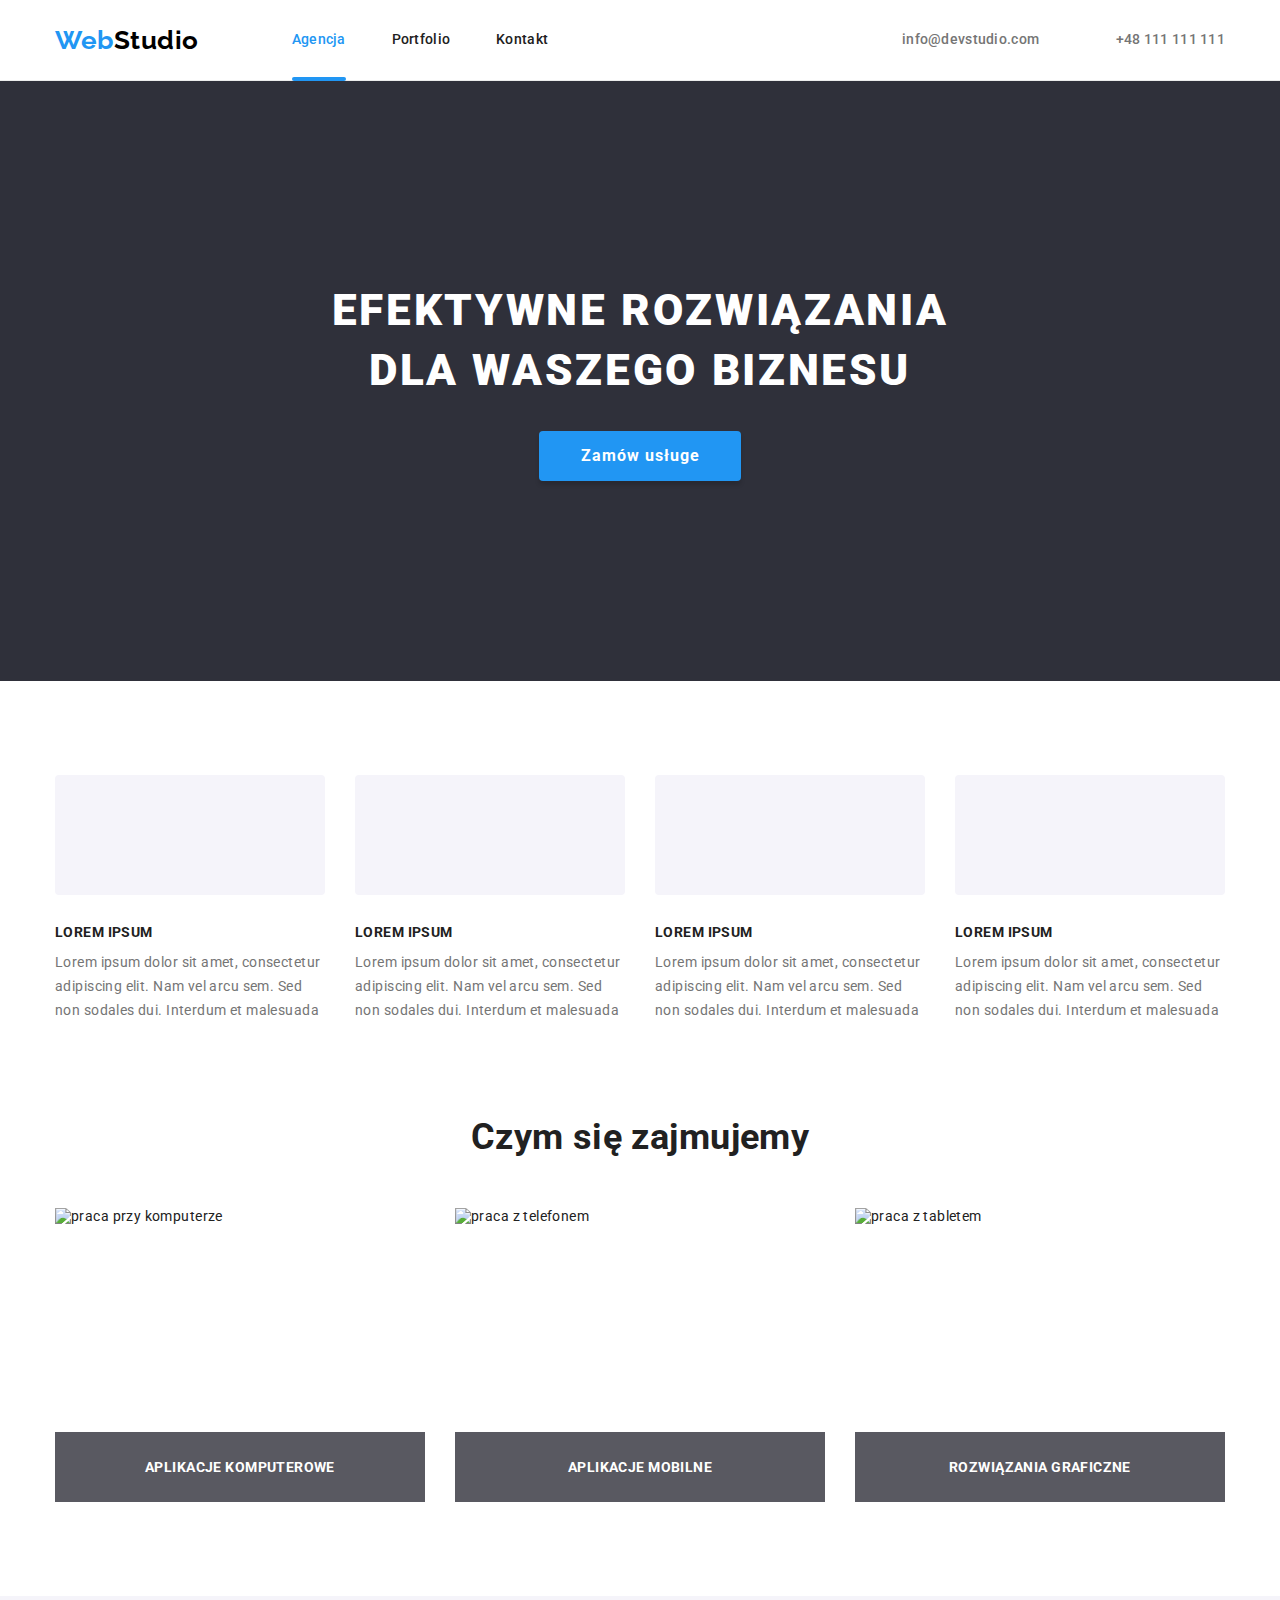
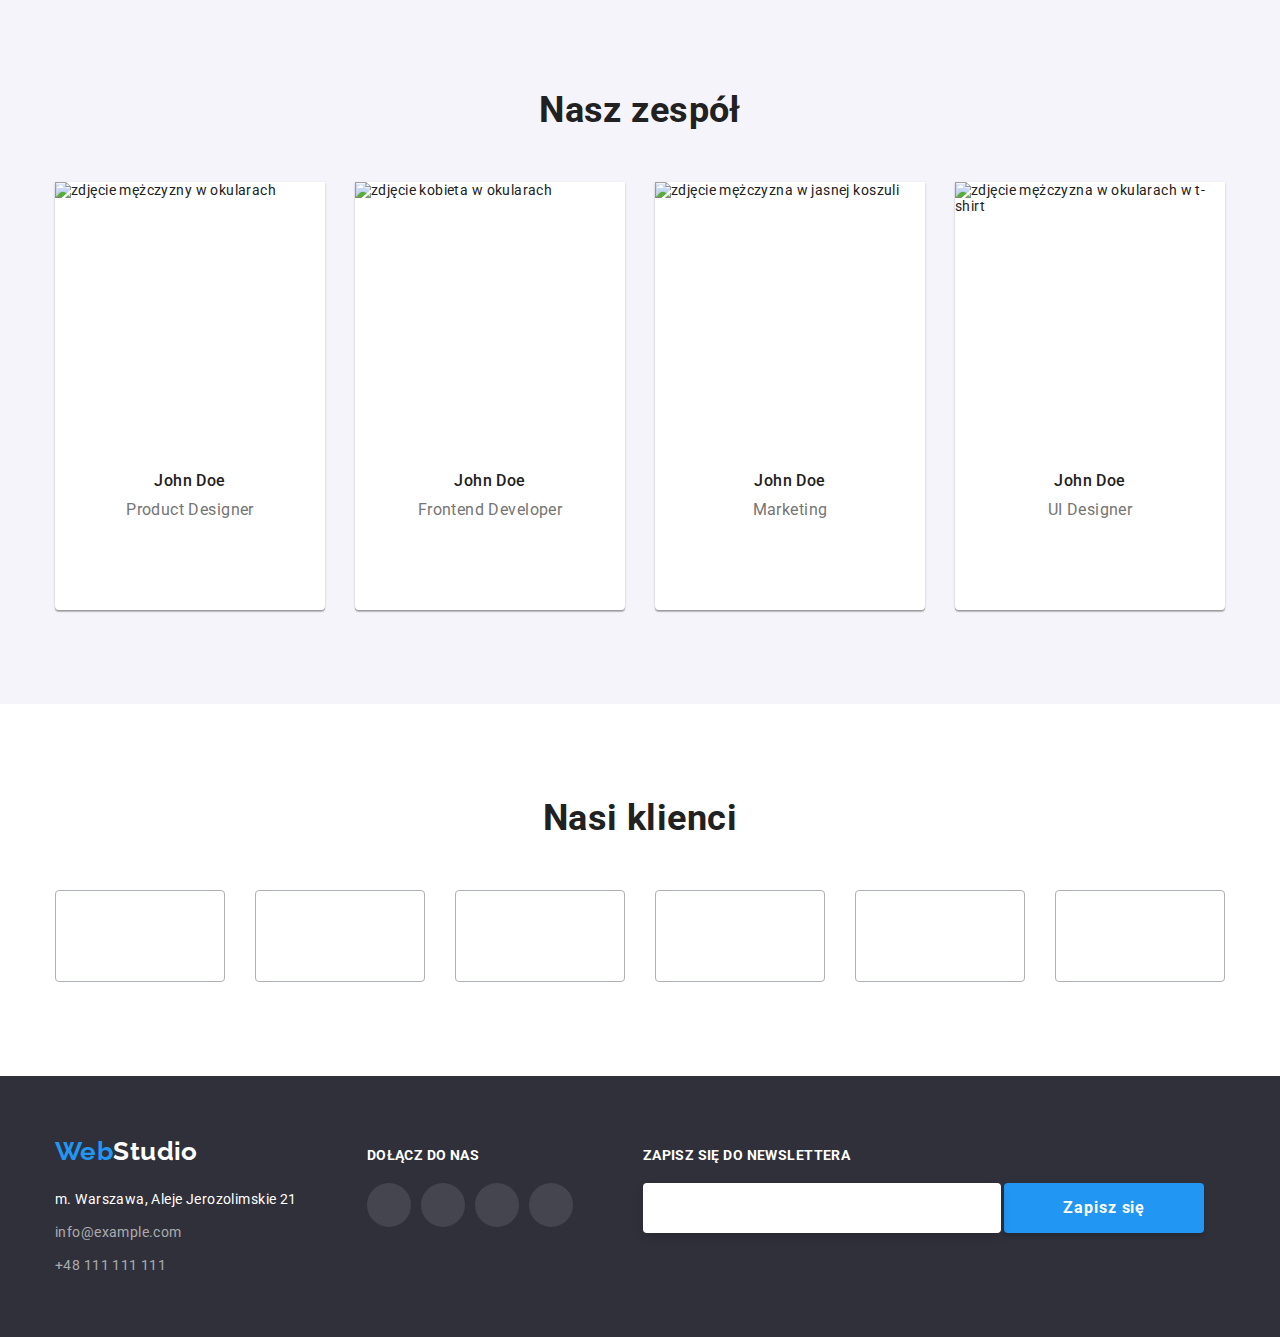
==== index.html @ 60e9606f "." ====
<!DOCTYPE html>
<html lang="pl">
  <head>
    <meta charset="UTF-8" />
    <meta http-equiv="X-UA-Compatible" content="IE=edge" />
    <meta name="viewport" content="width=device-width, initial-scale=1.0" />
    <title>Zadanie domowe studentów #6</title>
    <link
      rel="stylesheet"
      href="https://cdnjs.cloudflare.com/ajax/libs/modern-normalize/1.0.0/modern-normalize.min.css"
    />

    <link rel="stylesheet" href="./css/styles.css" />
    <link rel="preconnect" href="https://fonts.googleapis.com" />
    <link rel="preconnect" href="https://fonts.gstatic.com" crossorigin />
    <link
      href="https://fonts.googleapis.com/css2?family=Raleway:wght@700&family=Roboto:wght@400;500;700;900&display=swap"
      rel="stylesheet"
    />
  </head>
  <body>
    <header>
      <div class="container flex-header">
        <a class="logo" href="index.html"
          >Web<span class="logo-black">Studio</span></a
        >
        <nav>
          <ul class="flex-header">
            <li><a href="index.html" class="a-current">Agencja</a></li>
            <li><a href="portfolio.html">Portfolio</a></li>
            <li><a href="index.html">Kontakt</a></li>
          </ul>
        </nav>

        <div>
          <a href="mailto:info@devstudio.com" class="margin-head-a">
            <svg class="contact-icons" width="16px" height="12px">
              <use href="./images/icons.svg#icon-envelope"></use>
            </svg>
            info@devstudio.com</a
          >

          <a href="tel:+48111111111">
            <svg class="contact-icons" style="width: 10px; height: 16px">
              <use href="./images/icons.svg#icon-smartphone"></use>
            </svg>
            +48 111 111 111</a
          >
        </div>
      </div>
    </header>
    <main>
      <section class="mainheader">
        <div class="container">
          <h1>EFEKTYWNE ROZWIĄZANIA DLA WASZEGO BIZNESU</h1>
          <button type="button" class="mainheader-button" data-modal-open>
            Zamów usługe
          </button>
          <div class="backdrop-shadow is-hidden" data-modal>
            <div class="modal">
              <button type="button" class="modal-btn" data-modal-close>
                <svg class="x-icon" width="18px" height="18px">
                  <use href="./images/icons.svg#icon-close"></use>
                </svg>
              </button>
            </div>
          </div>
        </div>
      </section>
      <section class="ourperks">
        <div class="container">
          <h2 class="visually-hidden">Nasze atuty</h2>
          <ul class="flex-ourperks">
            <li>
              <div class="container-icons">
                <svg class="ourperks-icons" width="70px" height="70px">
                  <use href="./images/icons.svg#icon-antenna"></use>
                </svg>
              </div>
              <h3>LOREM IPSUM</h3>
              <p>
                Lorem ipsum dolor sit amet, consectetur adipiscing elit. Nam vel
                arcu sem. Sed non sodales dui. Interdum et malesuada
              </p>
            </li>
            <li>
              <div class="container-icons">
                <svg class="ourperks-icons" width="70px" height="70px">
                  <use href="./images/icons.svg#icon-clock"></use>
                </svg>
              </div>
              <h3>LOREM IPSUM</h3>
              <p>
                Lorem ipsum dolor sit amet, consectetur adipiscing elit. Nam vel
                arcu sem. Sed non sodales dui. Interdum et malesuada
              </p>
            </li>
            <li>
              <div class="container-icons">
                <svg class="ourperks-icons" width="70px" height="70px">
                  <use href="./images/icons.svg#icon-diagram"></use>
                </svg>
              </div>
              <h3>LOREM IPSUM</h3>
              <p>
                Lorem ipsum dolor sit amet, consectetur adipiscing elit. Nam vel
                arcu sem. Sed non sodales dui. Interdum et malesuada
              </p>
            </li>
            <li>
              <div class="container-icons">
                <svg class="ourperks-icons" width="70px" height="70px">
                  <use href="./images/icons.svg#icon-astronaut"></use>
                </svg>
              </div>
              <h3>LOREM IPSUM</h3>
              <p>
                Lorem ipsum dolor sit amet, consectetur adipiscing elit. Nam vel
                arcu sem. Sed non sodales dui. Interdum et malesuada
              </p>
            </li>
          </ul>
        </div>
      </section>
      <!--Czym się zajmujemy-->
      <section class="aboutus">
        <div class="container">
          <h2>Czym się zajmujemy</h2>
          <ul class="flex-aboutus">
            <li>
              <div class="label">
                <img
                  src="images/img1.jpg"
                  alt="praca przy komputerze"
                  width="370"
                  height="294"
                />
                <p class="label-text">Aplikacje komputerowe</p>
              </div>
            </li>
            <li>
              <div class="label">
                <img
                  src="images/img2.jpg"
                  alt="praca z telefonem"
                  width="370"
                  height="294"
                />
                <p class="label-text">Aplikacje mobilne</p>
              </div>
            </li>
            <li>
              <div class="label">
                <img
                  src="images/img3.jpg"
                  alt="praca z tabletem"
                  width="370"
                  height="294"
                />
                <p class="label-text">Rozwiązania graficzne</p>
              </div>
            </li>
          </ul>
        </div>
      </section>
      <!--Nasz zespół-->
      <section class="ourteam">
        <div class="container">
          <h2>Nasz zespół</h2>
          <ul class="flex-teams">
            <li class="ourteam-li">
              <img
                src="images/JohnDoe1.jpg"
                alt="zdjęcie mężczyzny w okularach"
                width="270"
                height="260"
              />
              <div class="team-wrap">
                <h3>John Doe</h3>
                <p>Product Designer</p>
                <ul class="social-media">
                  <li>
                    <a href="" class="social-media-a">
                      <svg class="social-media-icon" width="20px" height="20px">
                        <use href="./images/icons.svg#icon-instagram-2"></use>
                      </svg>
                    </a>
                  </li>
                  <li>
                    <a href="" class="social-media-a">
                      <svg class="social-media-icon" width="20px" height="20px">
                        <use href="./images/icons.svg#icon-twitter-1"></use>
                      </svg>
                    </a>
                  </li>
                  <li>
                    <a href="" class="social-media-a">
                      <svg class="social-media-icon" width="20px" height="20px">
                        <use href="./images/icons.svg#icon-facebook-1"></use>
                      </svg>
                    </a>
                  </li>
                  <li>
                    <a href="" class="social-media-a">
                      <svg class="social-media-icon" width="20px" height="20px">
                        <use href="./images/icons.svg#icon-linkedin-1"></use>
                      </svg>
                    </a>
                  </li>
                </ul>
              </div>
            </li>
            <li class="ourteam-li">
              <img
                src="images/JohnDoe2.jpg"
                alt="zdjęcie kobieta w okularach"
                width="270"
                height="260"
              />
              <div class="team-wrap">
                <h3>John Doe</h3>
                <p>Frontend Developer</p>
                <ul class="social-media">
                  <li>
                    <a href="" class="social-media-a">
                      <svg class="social-media-icon" width="20px" height="20px">
                        <use href="./images/icons.svg#icon-instagram-2"></use>
                      </svg>
                    </a>
                  </li>
                  <li>
                    <a href="" class="social-media-a">
                      <svg class="social-media-icon" width="20px" height="20px">
                        <use href="./images/icons.svg#icon-twitter-1"></use>
                      </svg>
                    </a>
                  </li>
                  <li>
                    <a href="" class="social-media-a">
                      <svg class="social-media-icon" width="20px" height="20px">
                        <use href="./images/icons.svg#icon-facebook-1"></use>
                      </svg>
                    </a>
                  </li>
                  <li>
                    <a href="" class="social-media-a">
                      <svg class="social-media-icon" width="20px" height="20px">
                        <use href="./images/icons.svg#icon-linkedin-1"></use>
                      </svg>
                    </a>
                  </li>
                </ul>
              </div>
            </li>
            <li class="ourteam-li">
              <img
                src="images/JohnDoe3.jpg"
                alt="zdjęcie mężczyzna w jasnej koszuli"
                width="270"
                height="260"
              />
              <div class="team-wrap">
                <h3>John Doe</h3>
                <p>Marketing</p>
                <ul class="social-media">
                  <li>
                    <a href="" class="social-media-a">
                      <svg class="social-media-icon" width="20px" height="20px">
                        <use href="./images/icons.svg#icon-instagram-2"></use>
                      </svg>
                    </a>
                  </li>
                  <li>
                    <a href="" class="social-media-a">
                      <svg class="social-media-icon" width="20px" height="20px">
                        <use href="./images/icons.svg#icon-twitter-1"></use>
                      </svg>
                    </a>
                  </li>
                  <li>
                    <a href="" class="social-media-a">
                      <svg class="social-media-icon" width="20px" height="20px">
                        <use href="./images/icons.svg#icon-facebook-1"></use>
                      </svg>
                    </a>
                  </li>
                  <li>
                    <a href="" class="social-media-a">
                      <svg class="social-media-icon" width="20px" height="20px">
                        <use href="./images/icons.svg#icon-linkedin-1"></use>
                      </svg>
                    </a>
                  </li>
                </ul>
              </div>
            </li>
            <li class="ourteam-li">
              <img
                src="images/JohnDoe4.jpg"
                alt="zdjęcie mężczyzna w okularach w t-shirt"
                width="270"
                height="260"
              />
              <div class="team-wrap">
                <h3>John Doe</h3>
                <p>UI Designer</p>
                <ul class="social-media">
                  <li>
                    <a href="" class="social-media-a">
                      <svg class="social-media-icon" width="20px" height="20px">
                        <use href="./images/icons.svg#icon-instagram-2"></use>
                      </svg>
                    </a>
                  </li>
                  <li>
                    <a href="" class="social-media-a">
                      <svg class="social-media-icon" width="20px" height="20px">
                        <use href="./images/icons.svg#icon-twitter-1"></use>
                      </svg>
                    </a>
                  </li>
                  <li>
                    <a href="" class="social-media-a">
                      <svg class="social-media-icon" width="20px" height="20px">
                        <use href="./images/icons.svg#icon-facebook-1"></use>
                      </svg>
                    </a>
                  </li>
                  <li>
                    <a href="" class="social-media-a">
                      <svg class="social-media-icon" width="20px" height="20px">
                        <use href="./images/icons.svg#icon-linkedin-1"></use>
                      </svg>
                    </a>
                  </li>
                </ul>
              </div>
            </li>
          </ul>
        </div>
      </section>
      <section>
        <div class="container">
          <h2>Nasi klienci</h2>

          <ul class="ourcustomers">
            <li>
              <a href="" class="ourcustomers-a">
                <svg class="customerlogo" width="106px" height="60px">
                  <use href="./images/icons.svg#icon-Logo"></use>
                </svg>
              </a>
            </li>
            <li>
              <a href="" class="ourcustomers-a">
                <svg class="customerlogo" width="106px" height="60px">
                  <use href="./images/icons.svg#icon-Logo-1"></use>
                </svg>
              </a>
            </li>
            <li>
              <a href="" class="ourcustomers-a">
                <svg class="customerlogo" width="106px" height="60px">
                  <use href="./images/icons.svg#icon-Logo-2"></use>
                </svg>
              </a>
            </li>
            <li>
              <a href="" class="ourcustomers-a">
                <svg class="customerlogo" width="106px" height="60px">
                  <use href="./images/icons.svg#icon-Logo-3"></use>
                </svg>
              </a>
            </li>
            <li>
              <a href="" class="ourcustomers-a">
                <svg class="customerlogo" width="106px" height="60px">
                  <use href="./images/icons.svg#icon-Logo-4"></use>
                </svg>
              </a>
            </li>
            <li>
              <a href="" class="ourcustomers-a">
                <svg class="customerlogo" width="106px" height="60px">
                  <use href="./images/icons.svg#icon-Logo-5"></use>
                </svg>
              </a>
            </li>
          </ul>
        </div>
      </section>
    </main>
    <footer>
      <div class="container">
        <div class="footer-flex">
          <div>
            <a class="logo" href="index.html" style="text-decoration: none"
              >Web<span class="logo-white">Studio </span></a
            >
            <address>
              <ul>
                <li>
                  <a
                    class="logo-white footer-ulli"
                    href="https://goo.gl/maps/5soczE6bPuatjHQNA"
                    target="_blank"
                    >m. Warszawa, Aleje Jerozolimskie 21</a
                  >
                </li>
                <li><a href="mailto:info@example.com">info@example.com</a></li>
                <li><a href="tel:+48111111111">+48 111 111 111</a></li>
              </ul>
            </address>
          </div>
          <div>
            <p>Dołącz do nas</p>
            <ul class="social-media">
              <li>
                <a href="" class="social-media-af">
                  <svg class="social-media-icon" width="20px" height="20px">
                    <use href="./images/icons.svg#icon-instagram-2"></use>
                  </svg>
                </a>
              </li>
              <li>
                <a href="" class="social-media-af">
                  <svg class="social-media-icon" width="20px" height="20px">
                    <use href="./images/icons.svg#icon-twitter-1"></use>
                  </svg>
                </a>
              </li>
              <li>
                <a href="" class="social-media-af">
                  <svg class="social-media-icon" width="20px" height="20px">
                    <use href="./images/icons.svg#icon-facebook-1"></use>
                  </svg>
                </a>
              </li>
              <li>
                <a href="" class="social-media-af">
                  <svg class="social-media-icon" width="20px" height="20px">
                    <use href="./images/icons.svg#icon-linkedin-1"></use>
                  </svg>
                </a>
              </li>
            </ul>
          </div>
          <div>
            <div>
              <p>Zapisz się do newslettera</p>
              <form name="signup_form" autocomplete="on" novalidate>
                <label>
                  <input class="footer-input" type="email" name="email" />
                </label>

                <button class="footer-button" type="submit">Zapisz się</button>
              </form>
            </div>
          </div>
        </div>
      </div>
    </footer>
    <script src="./js/modal.js"></script>
  </body>
</html>
---- css/styles.css ----
:root {
  --brand-blue: #2196f3;
  --brand-white: #ffffff;
  --brand-grey: #757575;
  --brand-grey2: #212121;
  --black: #000000;
  --brand-background: #2f303a;
  --button-white: #f5f4fa;
  --footer-grey: rgba(255, 255, 255, 0.6);
  --border-grey: #ececec;
  --gradient-color: rgba(47, 48, 58, 0.4);
  --customer-logo: #afb1b8;
  --socialmedia-footer: rgba(255, 255, 255, 0.1);
}

body {
  font-size: 14px;
  font-family: "Roboto", sans-serif;
  background: var(--brand-white);
  letter-spacing: 0.03em;
  color: var(--brand-grey2);
}

h1,
h2,
h3,
h4,
p {
  margin: 0;
}

img {
  display: block;
  max-width: 100%;
  height: auto;
}

ul {
  list-style-type: none;
  padding-left: 0;
  margin: 0 0 0 0;
}

a {
  text-decoration: none;
}

button {
  cursor: pointer;
  border: none;
  border-radius: 4px;
}

section {
  padding-top: 94px;
  padding-bottom: 94px;
}

.logo {
  font-family: "Raleway";
  font-weight: 700;
  font-size: 26px;
  line-height: 1.19;
  color: var(--brand-blue);
  margin-right: 93px;
}

.logo-black {
  color: var(--black);
}

header nav {
  margin-right: auto;
}

header nav a {
  position: relative;
  font-weight: 500;
  line-height: 1.14;
  letter-spacing: 0.02em;
  padding: 32px 0;
  display: block;
  transition-property: color;
  transition-duration: 250ms;
  transition-timing-function: cubic-bezier(0.4, 0, 0.2, 1);
}

.a-current {
  color: var(--brand-blue);
}

.a-current::before {
  content: "";
  position: absolute;
  background-color: var(--brand-blue);
  width: 100%;
  height: 4px;
  border-radius: 2px;
  bottom: -1px;
}

header nav ul li:not(:last-child) {
  margin-right: 46px;
}

header a {
  color: inherit;
}

header div > a {
  font-weight: 500;
  line-height: 1.14;
  letter-spacing: 0.02em;
  color: var(--brand-grey);
  transition-property: color;
  transition-duration: 250ms;
  transition-timing-function: cubic-bezier(0.4, 0, 0.2, 1);
}

.contact-icons {
  margin-right: 10px;
  fill: currentColor;
  vertical-align: middle;
}

header a:hover,
header a:focus {
  color: var(--brand-blue);
}

header {
  border-bottom-width: 1px;
  border-bottom-style: solid;
  border-bottom-color: var(--border-grey);
}

.margin-head-a {
  margin-right: 50px;
}

.mainheader {
  background: var(--brand-background);
  padding: 200px 0;
  text-align: center;
  align-items: center;
  background-image: linear-gradient(
      to bottom,
      var(--gradient-color),
      var(--gradient-color)
    ),
    url(https://bartekmtb.github.io/goit-markup-hw-06/images/background.jpg);
  background-position: center;
  background-size: cover;
  background-repeat: no-repeat;
  max-width: 1600px;
  height: 600px;
  margin: 0 auto;
}

.mainheader h1 {
  font-weight: 900;
  font-size: 44px;
  line-height: 1.36;
  width: 696px;
  margin: 0 auto;
  letter-spacing: 0.06em;
  text-transform: uppercase;
  color: var(--brand-white);
}

.mainheader-button {
  min-width: 200px;
  background: var(--brand-blue);
  box-shadow: 0px 4px 4px rgba(0, 0, 0, 0.15);
  letter-spacing: 0.06em;
  font-weight: 700;
  font-size: 16px;
  line-height: 1.87;
  margin-top: 30px;
  padding: 10px 41px 10px 42px;
  color: var(--brand-white);
}

.backdrop-shadow {
  position: fixed;
  left: 0;
  top: 0;
  width: 100%;
  height: 100%;
  z-index: 1;
  background-color: rgba(0, 0, 0, 0.2);
  transition-timing-function: cubic-bezier(0.4, 0, 0.2, 1);
  transition-property: visibility, opacity;
  transition-duration: 250ms;
}

.modal {
  position: absolute;
  width: 528px;
  height: 581px;
  top: 50%;
  left: 50%;
  transform: translate(-50%, -50%);

  background-color: var(--brand-white);
  box-shadow: 0px 1px 3px rgba(0, 0, 0, 0.12), 0px 1px 1px rgba(0, 0, 0, 0.14),
    0px 2px 1px rgba(0, 0, 0, 0.2);
  border-radius: 4px;
  transition-timing-function: cubic-bezier(0.4, 0, 0.2, 1);
  transition-property: visibility, opacity;
  transition-duration: 250ms;
  visibility: visible;
  opacity: 1;
  z-index: 2;
  /*display: block;*/
}

.is-hidden {
  pointer-events: none;
  visibility: hidden;
  opacity: 0;
  transition-timing-function: cubic-bezier(0.4, 0, 0.2, 1);
  transition-property: visibility, opacity;
  transition-duration: 250ms;
}

.modal-btn {
  display: flex;
  justify-content: center;
  align-items: center;
  margin: 0;
  width: 30px;
  height: 30px;
  color: #000000;
  position: absolute;
  top: 8px;
  right: 8px;
  border-radius: 50%;
  background-color: var(--brand-white);
  border: 1px solid rgba(0, 0, 0, 0.1);
}

.container-icons {
  width: 270px;
  height: 120px;
  padding: 25px 100px;
  background: #f5f4fa;
  border-radius: 4px;
  margin-bottom: 30px;
}

.ourperks h3 {
  font-weight: 700;
  font-size: 14px;
  line-height: 1.14;
  text-transform: uppercase;
  margin-bottom: 10px;
}

.ourperks li {
  width: 270px;
}

.ourperks-icons {
  background: #f5f4fa;
  border-radius: 4px;
  margin-bottom: 30px;
  fill: var(--brand-grey2);
}

.ourperks p {
  line-height: 1.71;
  color: var(--brand-grey);
}

.aboutus {
  padding-top: 0px;
}

h2 {
  font-weight: 700;
  font-size: 36px;
  line-height: 1.16;
  text-align: center;
  margin-bottom: 50px;
}

.label {
  position: relative;
  z-index: -1;
}

.label-text {
  line-height: 16px;
  text-transform: uppercase;
  font-weight: 700;

  color: var(--brand-white);
  background: rgba(47, 48, 58, 0.8);
  position: absolute;
  bottom: 0;
  height: 70px;
  width: 370px;
  display: flex;
  align-items: center;
  justify-content: center;
}

.ourteam {
  background: var(--button-white);
}

.ourteam h2 {
  font-weight: 700;
  font-size: 36px;
  line-height: 1.16;
  text-align: center;
  margin-bottom: 50px;
}

.ourteam h3 {
  font-weight: 500;
  font-size: 16px;
  line-height: 1.18;
  margin-bottom: 10px;
  text-align: center;
}

.ourteam p {
  font-size: 16px;
  line-height: 1.18;
  text-align: center;
  color: var(--brand-grey);
  margin-bottom: 16px;
}

.team-wrap {
  padding: 30px 0;
}

.ourteam-li {
  background-color: var(--brand-white);
  box-shadow: 0px 1px 3px rgba(0, 0, 0, 0.12), 0px 1px 1px rgba(0, 0, 0, 0.14),
    0px 2px 1px rgba(0, 0, 0, 0.2);
  border-radius: 0px 0px 4px 4px;
}

.ourcustomers {
  display: flex;
  gap: 30px;
}

.ourcustomers-a {
  color: var(--customer-logo);
  display: flex;
  justify-content: center;
  align-items: center;
  width: 170px;
  height: 92px;
  border: 1px solid currentColor;
  border-radius: 4px;
  transition-property: color;
  transition-duration: 250ms;
  transition-timing-function: cubic-bezier(0.4, 0, 0.2, 1);
}

.ourcustomers-a:hover,
.ourcustomers-a:focus {
  color: var(--brand-blue);
}

.customerlogo {
  fill: currentColor;
}

.customerlogo:hover,
.customerlogo:focus {
  fill: currentColor;
}

.portfolio-buttons {
  margin-bottom: 50px;
}

.portfolio-buttons button {
  font-family: "Roboto", sans-serif;
  font-weight: 500;
  font-size: 16px;
  line-height: 1.62;
  padding-top: 6px;
  letter-spacing: 0.06em;
  padding-bottom: 6px;
  padding-left: 22px;
  padding-right: 22px;
  background: var(--button-white);
  color: var(--brand-grey2);
  transition-property: color, background-color, box-shadow;
  transition-duration: 250ms;
  transition-timing-function: cubic-bezier(0.4, 0, 0.2, 1);
}

.portfolio-buttons button:hover,
.portfolio-buttons button:focus {
  background-color: var(--brand-blue);
  color: var(--brand-white);
  box-shadow: 0px 3px 1px rgba(0, 0, 0, 0.1), 0px 1px 2px rgba(0, 0, 0, 0.08),
    0px 2px 2px rgba(0, 0, 0, 0.12);
}
.flex-projects a {
  display: block;
  transition-property: box-shadow;
  transition-duration: 250ms;
  transition-timing-function: cubic-bezier(0.4, 0, 0.2, 1);
}
.portfolio-contents-p {
  font-size: 16px;
  line-height: 1.87;
  color: var(--brand-grey);
}

.flex-projects a:hover,
.flex-projects a:focus {
  box-shadow: 0px 1px 1px rgba(0, 0, 0, 0.12), 0px 4px 4px rgba(0, 0, 0, 0.06),
    1px 4px 6px rgba(0, 0, 0, 0.16);
}
.flex-projects a:hover .portfolio-overlay-div,
.flex-projects a:focus .portfolio-overlay-div {
  transform: translatey(0);
}

.portfolio-overlay-container {
  position: relative;
  overflow: hidden;
}

.portfolio-overlay-div {
  position: absolute;
  padding: 49px 0;
  padding-left: 24px;
  padding-right: 45px;
  top: 1px;
  left: 0;
  width: 100%;
  height: 100%;

  background-color: var(--brand-blue);

  transform: translatey(100%);
  transition: transform 250ms ease;
}

.portfolio-overlay-p {
  font-size: 18px;
  line-height: 28px;
  color: var(--brand-white);

  /* or 156% */

  letter-spacing: 0.03em;
}

.portfolio-contents h4 {
  font-weight: 700;
  font-size: 18px;
  line-height: 2;
  margin-bottom: 4px;
  color: var(--brand-grey2);
}

.portfolio-contents li {
  background-color: var(--brand-white);
}

.portfolioliborders {
  border: 1px solid #eeeeee;
  padding: 20px 24px;
}

/* End portfolio items*/

footer {
  background-color: var(--brand-background);
  padding-top: 60px;
  padding-bottom: 60px;
}
.footer-flex {
  display: flex;
  gap: 70px;
  align-items: baseline;
}

footer a {
  font-style: normal;
  line-height: 24px;
  color: var(--footer-grey);
  transition-property: color, background-color;
  transition-duration: 250ms;
  transition-timing-function: cubic-bezier(0.4, 0, 0.2, 1);
}

footer address ul li:not(:last-child) {
  margin-bottom: 9px;
}

.logo-white {
  color: var(--brand-white);
}

footer a:hover,
footer a:focus {
  color: var(--brand-blue);
}

address {
  margin-top: 20px;
}

footer p {
  font-weight: 700;
  line-height: 16px;
  text-transform: uppercase;
  color: var(--brand-white);
  margin-bottom: 20px;
}

.social-media-af {
  display: flex;
  border-radius: 50px;
  color: var(--brand-white);
  display: flex;
  justify-content: center;
  align-items: center;
  width: 44px;
  height: 44px;
  background-color: var(--socialmedia-footer);
  transition-property: color, background-color;
  transition-duration: 250ms;
  transition-timing-function: cubic-bezier(0.4, 0, 0.2, 1);
}

.social-media-af:hover,
.social-media-af:focus {
  color: var(--brand-white);
  background-color: var(--brand-blue);
}
/* .social-media-icon-footer {
  background-color: var(--socialmedia-footer);
  border-radius: 50px;
  fill: var(--brand-white);
}

.social-media a:hover .social-media-icon-footer,
.social-media a:focus .social-media-icon-footer {
  background-color: var(--brand-blue);
  fill: var(--brand-white);
} */

.footer-input {
  width: 358px;
  height: 50px;

  border: 1px solid rgba(255, 255, 255, 0.3);
  filter: drop-shadow(0px 4px 4px rgba(0, 0, 0, 0.15));
  border-radius: 4px;
  font-family: "Roboto";
  font-style: normal;
  font-weight: 400;
  font-size: 16px;
  line-height: 20px;
  /* identical to box height, or 125% */

  align-items: center;
  letter-spacing: 0.03em;

  color: rgba(255, 255, 255, 0.6);
}

.footer-button {
  width: 200px;
  height: 50px;

  background: #2196f3;
  box-shadow: 0px 4px 4px rgba(0, 0, 0, 0.15);
  border-radius: 4px;
  font-family: "Roboto";
  font-style: normal;
  font-weight: 700;
  font-size: 16px;
  line-height: 30px;
  letter-spacing: 0.06em;

  color: #ffffff;
}

.visually-hidden {
  position: absolute;
  width: 1px;
  height: 1px;
  margin: -1px;
  border: 0;
  padding: 0;
  white-space: nowrap;
  clip-path: inset(100%);
  clip: rect(0 0 0 0);
  overflow: hidden;
}

.container {
  width: 1200px;
  margin: 0 auto;
  padding: 0 15px;
}

.flex-header {
  display: flex;
  justify-content: left;
  align-items: center;
}

.flex-buttons {
  display: flex;
  justify-content: center;
  gap: 8px;
}

.flex-projects {
  display: flex;
  flex-wrap: wrap;
  gap: 30px 30px;
}

.flex-aboutus,
.flex-teams,
.flex-ourperks {
  display: flex;
  gap: 30px;
}

.social-media {
  display: flex;
  gap: 10px;
  justify-content: center;
  align-items: baseline;
}
.social-media-a {
  display: flex;
  border-radius: 50px;
  color: var(--customer-logo);
  display: flex;
  justify-content: center;
  align-items: center;
  width: 44px;
  height: 44px;
  background-color: var(--brand-white);
  transition-property: color, background-color;
  transition-duration: 250ms;
  transition-timing-function: cubic-bezier(0.4, 0, 0.2, 1);
}

.social-media-icon {
  fill: currentColor;
}

.social-media-a:hover,
.social-media-a:focus {
  color: var(--brand-white);
  background-color: var(--brand-blue);
}
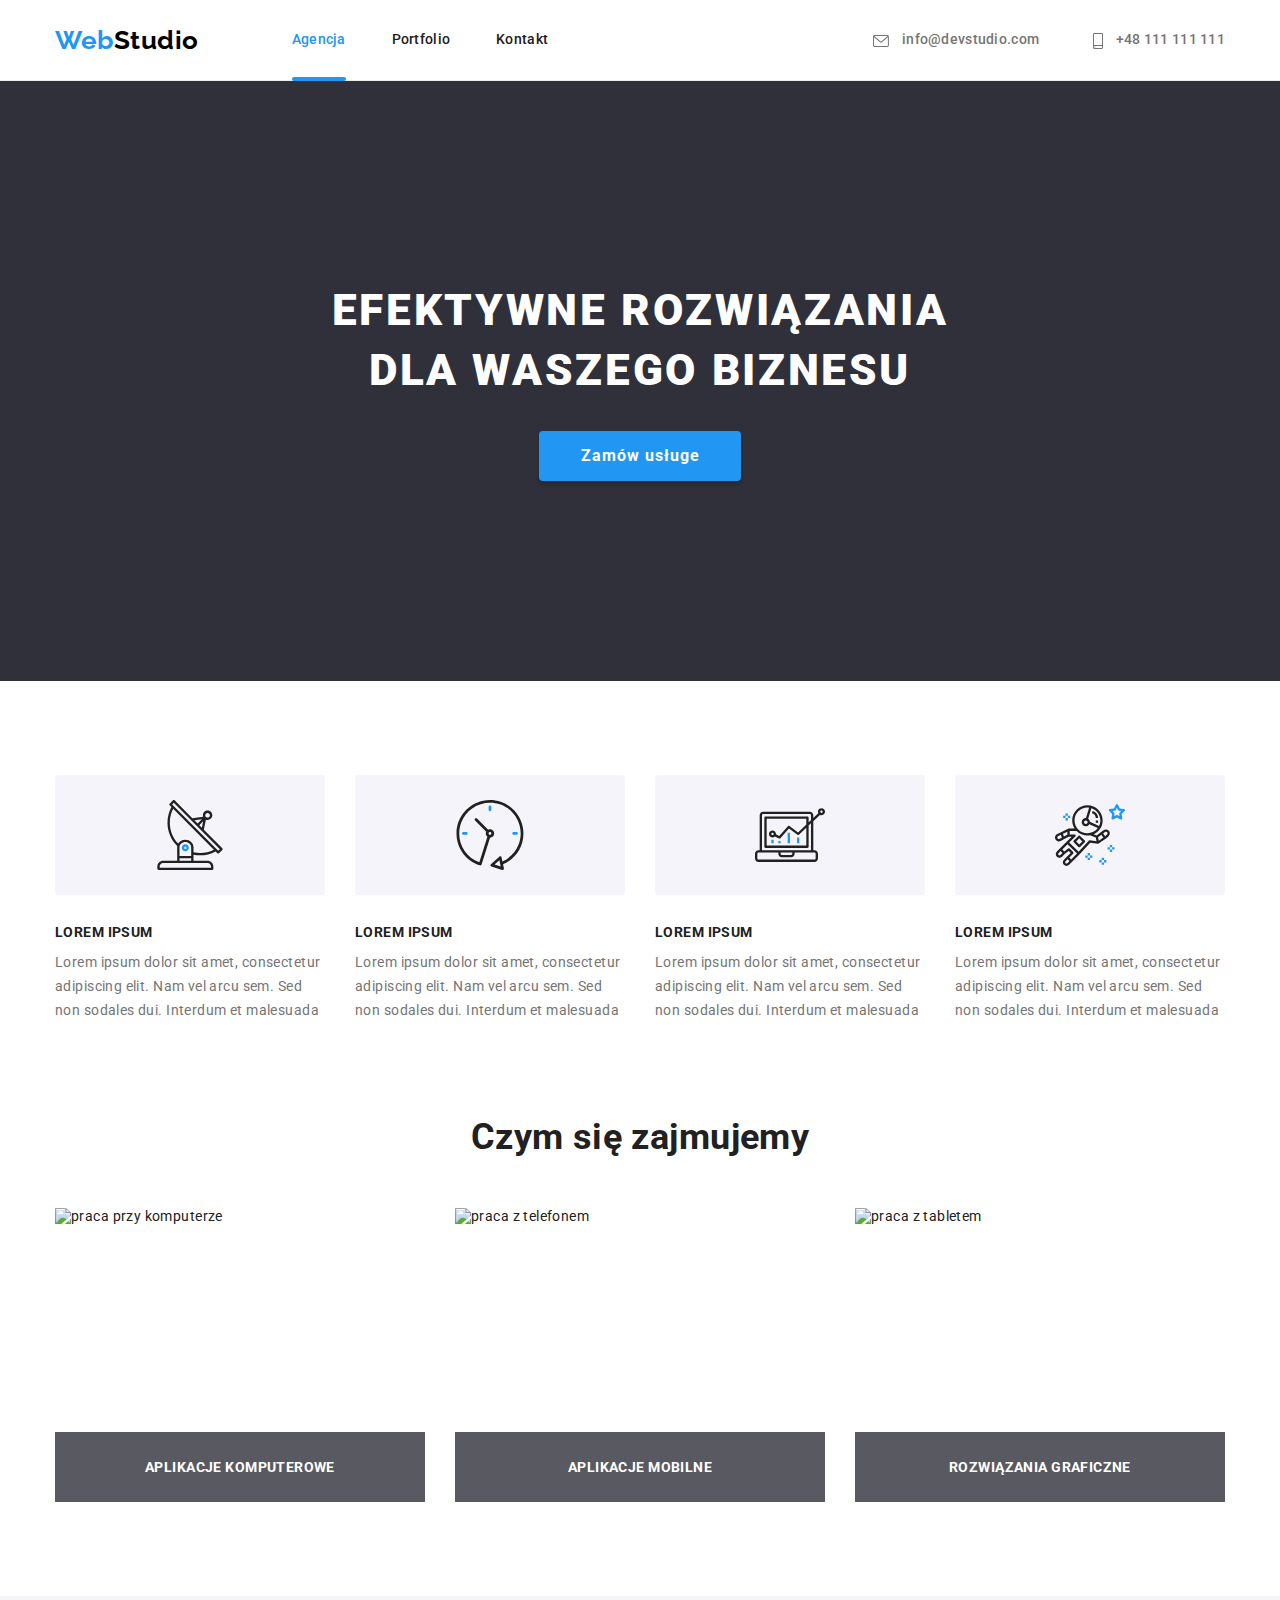
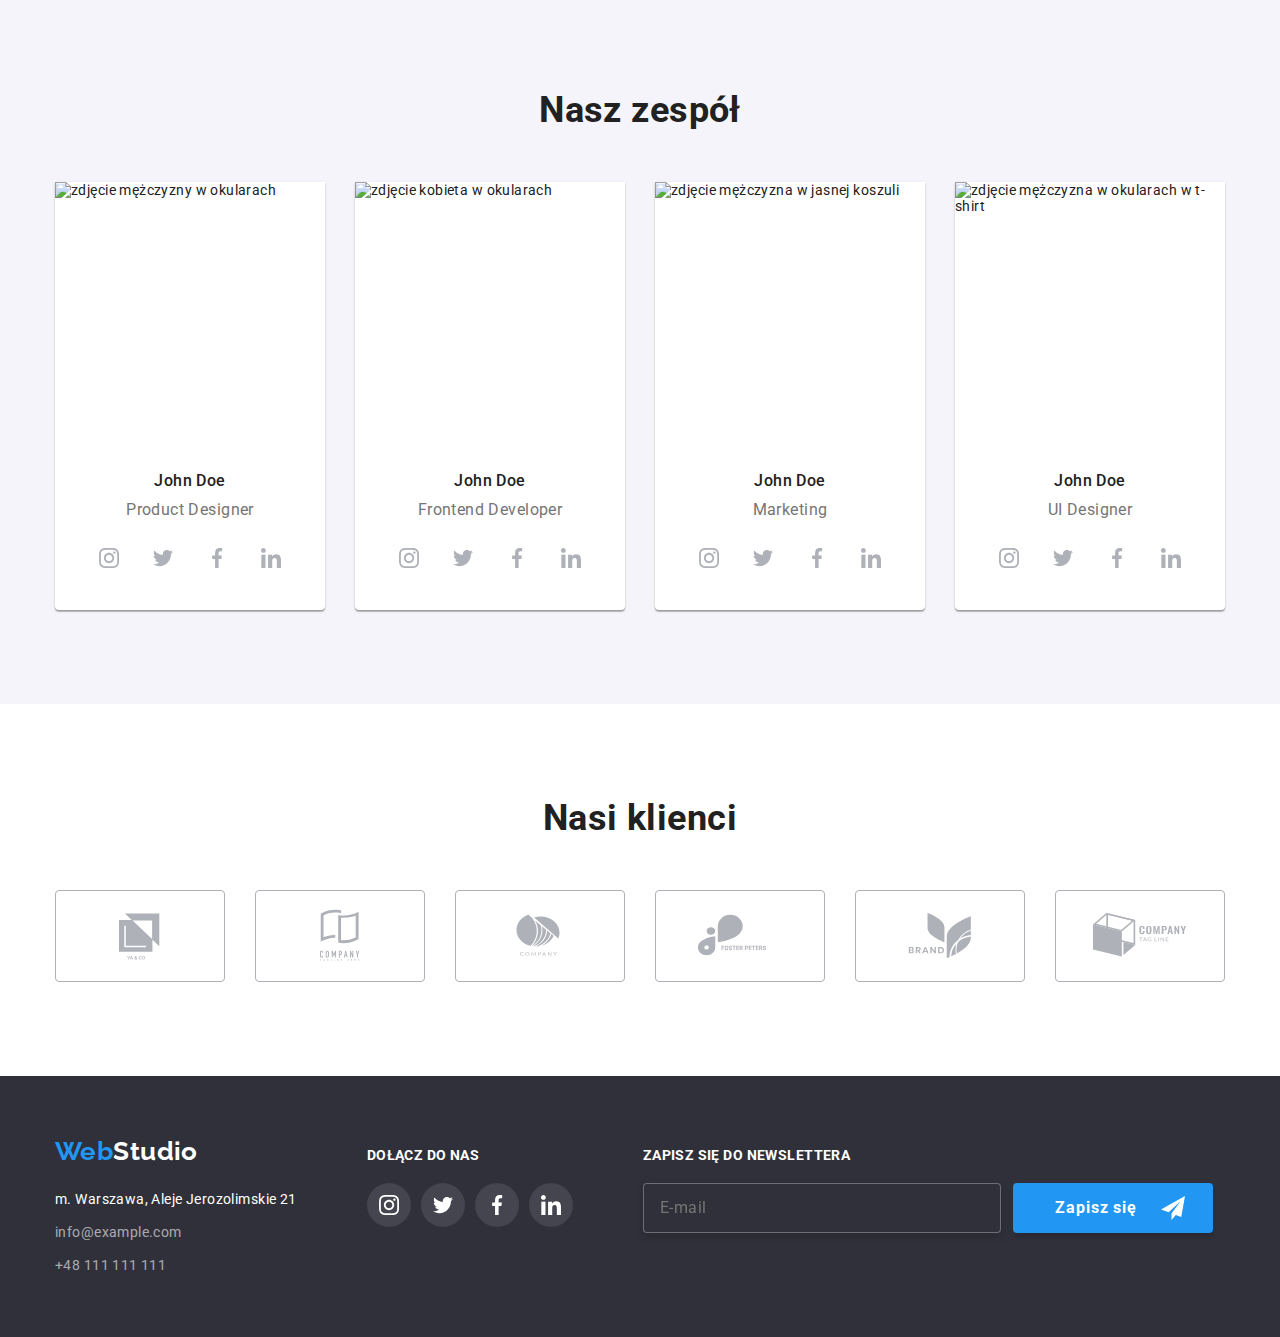
==== commit b53336d7: "." ====
--- a/index.html
+++ b/index.html
@@ -445,17 +445,20 @@
               </li>
             </ul>
           </div>
-          <div>
+          <div class="newsletter-div">
             <div>
-              <p>Zapisz się do newslettera</p>
-              <form name="signup_form" autocomplete="on" novalidate>
-                <label>
-                  <input class="footer-input" type="email" name="email" />
-                </label>
-
-                <button class="footer-button" type="submit">Zapisz się</button>
-              </form>
+                <p>Zapisz się do newslettera</p>
+                <form name="signup-form" autocomplete="on" novalidate>
+                  <label class="label-footer">
+                    <input class="footer-input" type="email" name="email" placeholder="E-mail"/>
+                  </label>
             </div>
+              <button class="footer-button" type="submit">
+                Zapisz się<svg width="24px" height="24px">
+                  <use href="./images/icons.svg#icon-icon-send"></use>
+                </svg>
+              </button>
+            </form>
           </div>
         </div>
       </div>
--- a/css/styles.css
+++ b/css/styles.css
@@ -554,11 +554,23 @@
   background-color: var(--brand-blue);
   fill: var(--brand-white);
 } */
-
-.footer-input {
+.newsletter-div {
+  display: flex;
+  align-items: flex-end;
+  gap: 12px;
+}
+
+.label-footer {
   width: 358px;
   height: 50px;
-
+}
+
+.footer-input {
+  box-sizing: border-box;
+  width: 358px;
+  height: 50px;
+  background: var(--brand-background);
+  padding: 15px 16px;
   border: 1px solid rgba(255, 255, 255, 0.3);
   filter: drop-shadow(0px 4px 4px rgba(0, 0, 0, 0.15));
   border-radius: 4px;
@@ -576,21 +588,28 @@
 }
 
 .footer-button {
+  display: flex;
+  gap: 24px;
+  align-items: center;
+  padding: 10px 0;
+  padding-left: 42px;
   width: 200px;
   height: 50px;
-
   background: #2196f3;
   box-shadow: 0px 4px 4px rgba(0, 0, 0, 0.15);
   border-radius: 4px;
-  font-family: "Roboto";
-  font-style: normal;
   font-weight: 700;
   font-size: 16px;
   line-height: 30px;
   letter-spacing: 0.06em;
-
+  fill: var(--brand-white);
   color: #ffffff;
 }
+/* .footer-button svg {
+  vertical-align: middle;
+  margin-left: 24px;
+  display: inline;
+} */
 
 .visually-hidden {
   position: absolute;
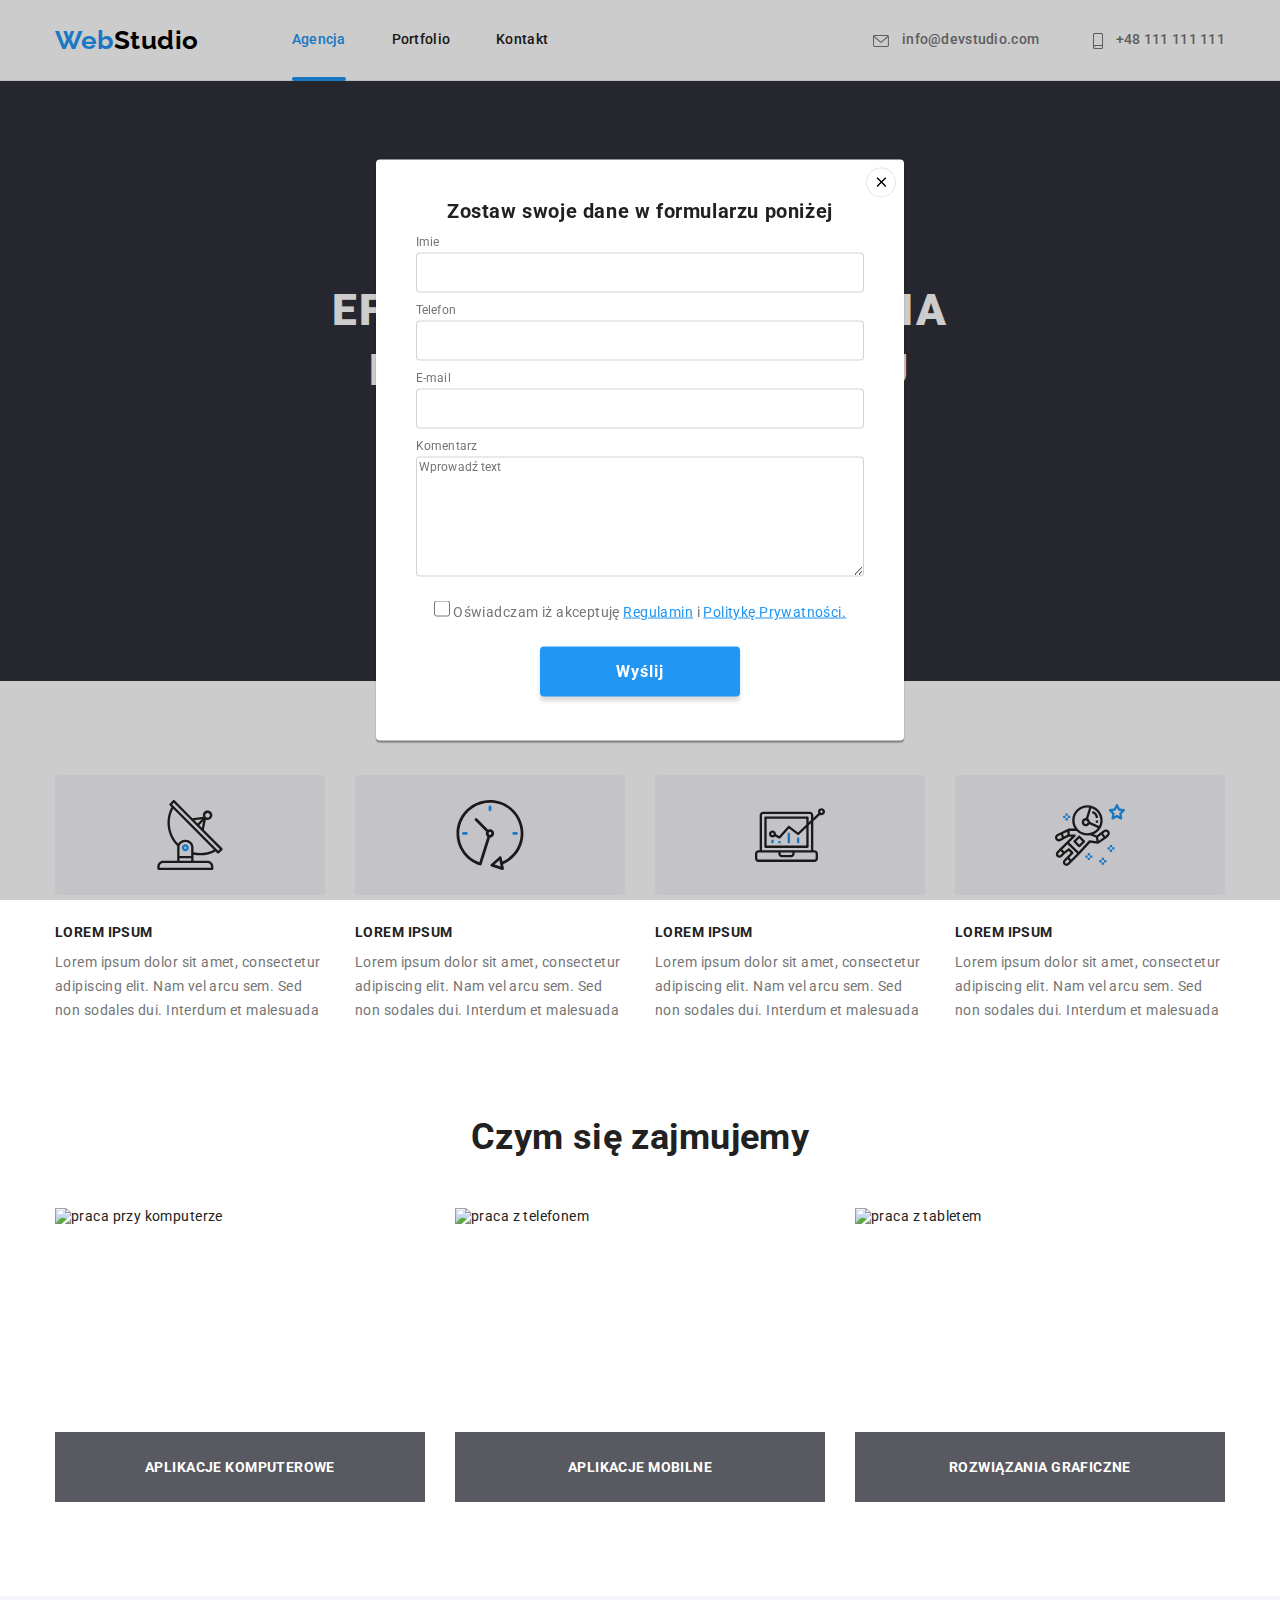
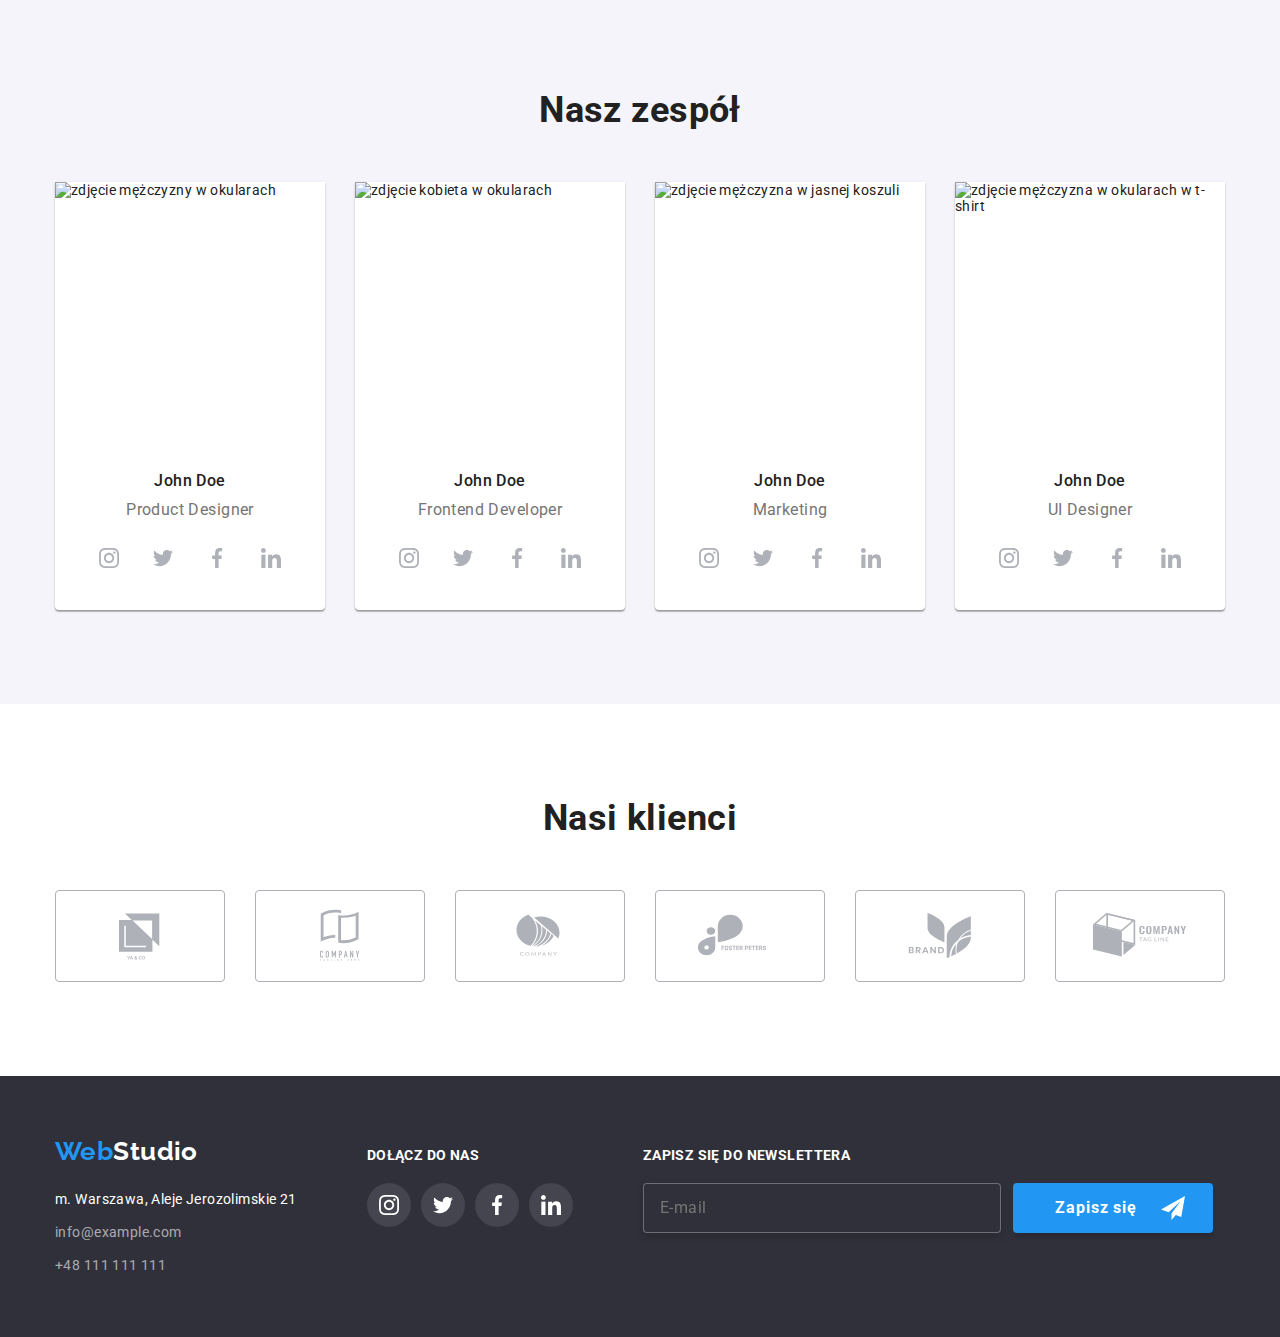
==== commit b22e66ef: "." ====
--- a/index.html
+++ b/index.html
@@ -56,13 +56,69 @@
           <button type="button" class="mainheader-button" data-modal-open>
             Zamów usługe
           </button>
-          <div class="backdrop-shadow is-hidden" data-modal>
+          <!-- <div class="backdrop-shadow is-hidden" data-modal> -->
+          <div class="backdrop-shadow" data-modal>
             <div class="modal">
               <button type="button" class="modal-btn" data-modal-close>
                 <svg class="x-icon" width="18px" height="18px">
                   <use href="./images/icons.svg#icon-close"></use>
                 </svg>
               </button>
+              <form
+                name="signup_form"
+                autocomplete="on"
+                novalidate
+                class="order-form"
+              >
+                <h3>Zostaw swoje dane w formularzu poniżej</h3>
+                <div>
+                  <p>Imie</p>
+                  <label>
+                    <input type="text" name="fname" />
+                  </label>
+                </div>
+
+                <div>
+                  <p>Telefon</p>
+                  <label>
+                    <input type="tel" name="phone" />
+                  </label>
+                </div>
+
+                <div>
+                  <p>E-mail</p>
+                  <label>
+                    <input type="email" name="e-mailo" />
+                  </label>
+                </div>
+
+                <div>
+                  <p>Komentarz</p>
+                  <label>
+                    <textarea
+                      name="feedback"
+                      rows="5"
+                      placeholder="Wprowadź text"
+                    ></textarea>
+                  </label>
+                </div>
+
+                <div>
+                  <label>
+                    <input type="checkbox" name="policy" value="policy" />
+                    <span
+                      >Oświadczam iż akceptuję
+                      <a class="policy-a" href="">Regulamin</a> i
+                      <a class="policy-a" href=""
+                        >Politykę Prywatności.</a
+                      ></span
+                    >
+                  </label>
+                </div>
+                <div>
+                  <button class="btn-send" type="submit">Wyślij</button>
+                </div>
+              </form>
             </div>
           </div>
         </div>
@@ -445,21 +501,30 @@
               </li>
             </ul>
           </div>
-          <div class="newsletter-div">
-            <div>
+
+          <form name="signup-form" autocomplete="on" novalidate>
+            <div class="newsletter-flex">
+              <div>
                 <p>Zapisz się do newslettera</p>
-                <form name="signup-form" autocomplete="on" novalidate>
-                  <label class="label-footer">
-                    <input class="footer-input" type="email" name="email" placeholder="E-mail"/>
-                  </label>
+                <label>
+                  <input
+                    class="footer-input"
+                    type="email"
+                    name="email"
+                    placeholder="E-mail"
+                  />
+                </label>
+              </div>
+
+              <div>
+                <button class="footer-button" type="submit">
+                  Zapisz się<svg width="24px" height="24px">
+                    <use href="./images/icons.svg#icon-icon-send"></use>
+                  </svg>
+                </button>
+              </div>
             </div>
-              <button class="footer-button" type="submit">
-                Zapisz się<svg width="24px" height="24px">
-                  <use href="./images/icons.svg#icon-icon-send"></use>
-                </svg>
-              </button>
-            </form>
-          </div>
+          </form>
         </div>
       </div>
     </footer>
--- a/css/styles.css
+++ b/css/styles.css
@@ -206,13 +206,13 @@
   box-shadow: 0px 1px 3px rgba(0, 0, 0, 0.12), 0px 1px 1px rgba(0, 0, 0, 0.14),
     0px 2px 1px rgba(0, 0, 0, 0.2);
   border-radius: 4px;
+  padding: 40px;
   transition-timing-function: cubic-bezier(0.4, 0, 0.2, 1);
   transition-property: visibility, opacity;
   transition-duration: 250ms;
   visibility: visible;
   opacity: 1;
   z-index: 2;
-  /*display: block;*/
 }
 
 .is-hidden {
@@ -238,6 +238,94 @@
   border-radius: 50%;
   background-color: var(--brand-white);
   border: 1px solid rgba(0, 0, 0, 0.1);
+}
+
+.order-form {
+  display: flex;
+  flex-direction: column;
+}
+
+.modal textarea {
+  width: 100%;
+  height: 120px;
+
+  font-weight: 400;
+  font-size: 12px;
+  line-height: 14px;
+  letter-spacing: 0.01em;
+
+  color: rgba(117, 117, 117, 0.5);
+
+  border: 1px solid rgba(33, 33, 33, 0.2);
+  border-radius: 4px;
+  margin-bottom: 20px;
+}
+
+.modal input[type="checkbox"] {
+  /*  display: inline-flex; */
+  width: 16px;
+  height: 16px;
+
+  margin-bottom: 30px;
+}
+
+.modal span {
+  font-weight: 400;
+  font-size: 14px;
+  line-height: 24px;
+  /* identical to box height, or 171% */
+
+  letter-spacing: 0.03em;
+
+  color: var(--brand-grey);
+}
+
+.policy-a {
+  text-decoration: underline;
+  color: var(--brand-blue);
+}
+
+.modal input {
+  width: 100%;
+  height: 40px;
+  margin-bottom: 10px;
+  border: 1px solid rgba(33, 33, 33, 0.2);
+  border-radius: 4px;
+}
+
+.modal h3 {
+  font-weight: 700;
+  font-size: 20px;
+  line-height: 23px;
+  text-align: center;
+  letter-spacing: 0.03em;
+  margin-bottom: 12px;
+}
+
+.modal p {
+  text-align: left;
+  font-weight: 400;
+  font-size: 12px;
+  line-height: 14px;
+
+  letter-spacing: 0.01em;
+  color: var(--brand-grey);
+  margin-bottom: 4px;
+}
+
+.btn-send {
+  width: 200px;
+  height: 50px;
+
+  background: var(--brand-blue);
+  box-shadow: 0px 4px 4px rgba(0, 0, 0, 0.15);
+  border-radius: 4px;
+  color: var(--brand-white);
+  font-style: normal;
+  font-weight: 700;
+  font-size: 16px;
+  line-height: 30px;
+  letter-spacing: 0.06em;
 }
 
 .container-icons {
@@ -543,73 +631,49 @@
   color: var(--brand-white);
   background-color: var(--brand-blue);
 }
-/* .social-media-icon-footer {
-  background-color: var(--socialmedia-footer);
-  border-radius: 50px;
-  fill: var(--brand-white);
-}
-
-.social-media a:hover .social-media-icon-footer,
-.social-media a:focus .social-media-icon-footer {
-  background-color: var(--brand-blue);
-  fill: var(--brand-white);
-} */
-.newsletter-div {
+
+.newsletter-flex {
   display: flex;
   align-items: flex-end;
   gap: 12px;
 }
 
-.label-footer {
-  width: 358px;
-  height: 50px;
-}
-
 .footer-input {
-  box-sizing: border-box;
   width: 358px;
   height: 50px;
   background: var(--brand-background);
-  padding: 15px 16px;
   border: 1px solid rgba(255, 255, 255, 0.3);
   filter: drop-shadow(0px 4px 4px rgba(0, 0, 0, 0.15));
   border-radius: 4px;
-  font-family: "Roboto";
-  font-style: normal;
+  padding: 15px 16px;
+
   font-weight: 400;
   font-size: 16px;
   line-height: 20px;
-  /* identical to box height, or 125% */
-
-  align-items: center;
   letter-spacing: 0.03em;
-
   color: rgba(255, 255, 255, 0.6);
 }
 
 .footer-button {
+  width: 200px;
+  height: 50px;
+  background: var(--brand-blue);
+  box-shadow: 0px 4px 4px rgba(0, 0, 0, 0.15);
+  border-radius: 4px;
+  padding: 10px 0;
+  padding-left: 42px;
+
   display: flex;
   gap: 24px;
   align-items: center;
-  padding: 10px 0;
-  padding-left: 42px;
-  width: 200px;
-  height: 50px;
-  background: #2196f3;
-  box-shadow: 0px 4px 4px rgba(0, 0, 0, 0.15);
-  border-radius: 4px;
+
   font-weight: 700;
   font-size: 16px;
   line-height: 30px;
   letter-spacing: 0.06em;
   fill: var(--brand-white);
-  color: #ffffff;
-}
-/* .footer-button svg {
-  vertical-align: middle;
-  margin-left: 24px;
-  display: inline;
-} */
+  color: var(--brand-white);
+}
 
 .visually-hidden {
   position: absolute;
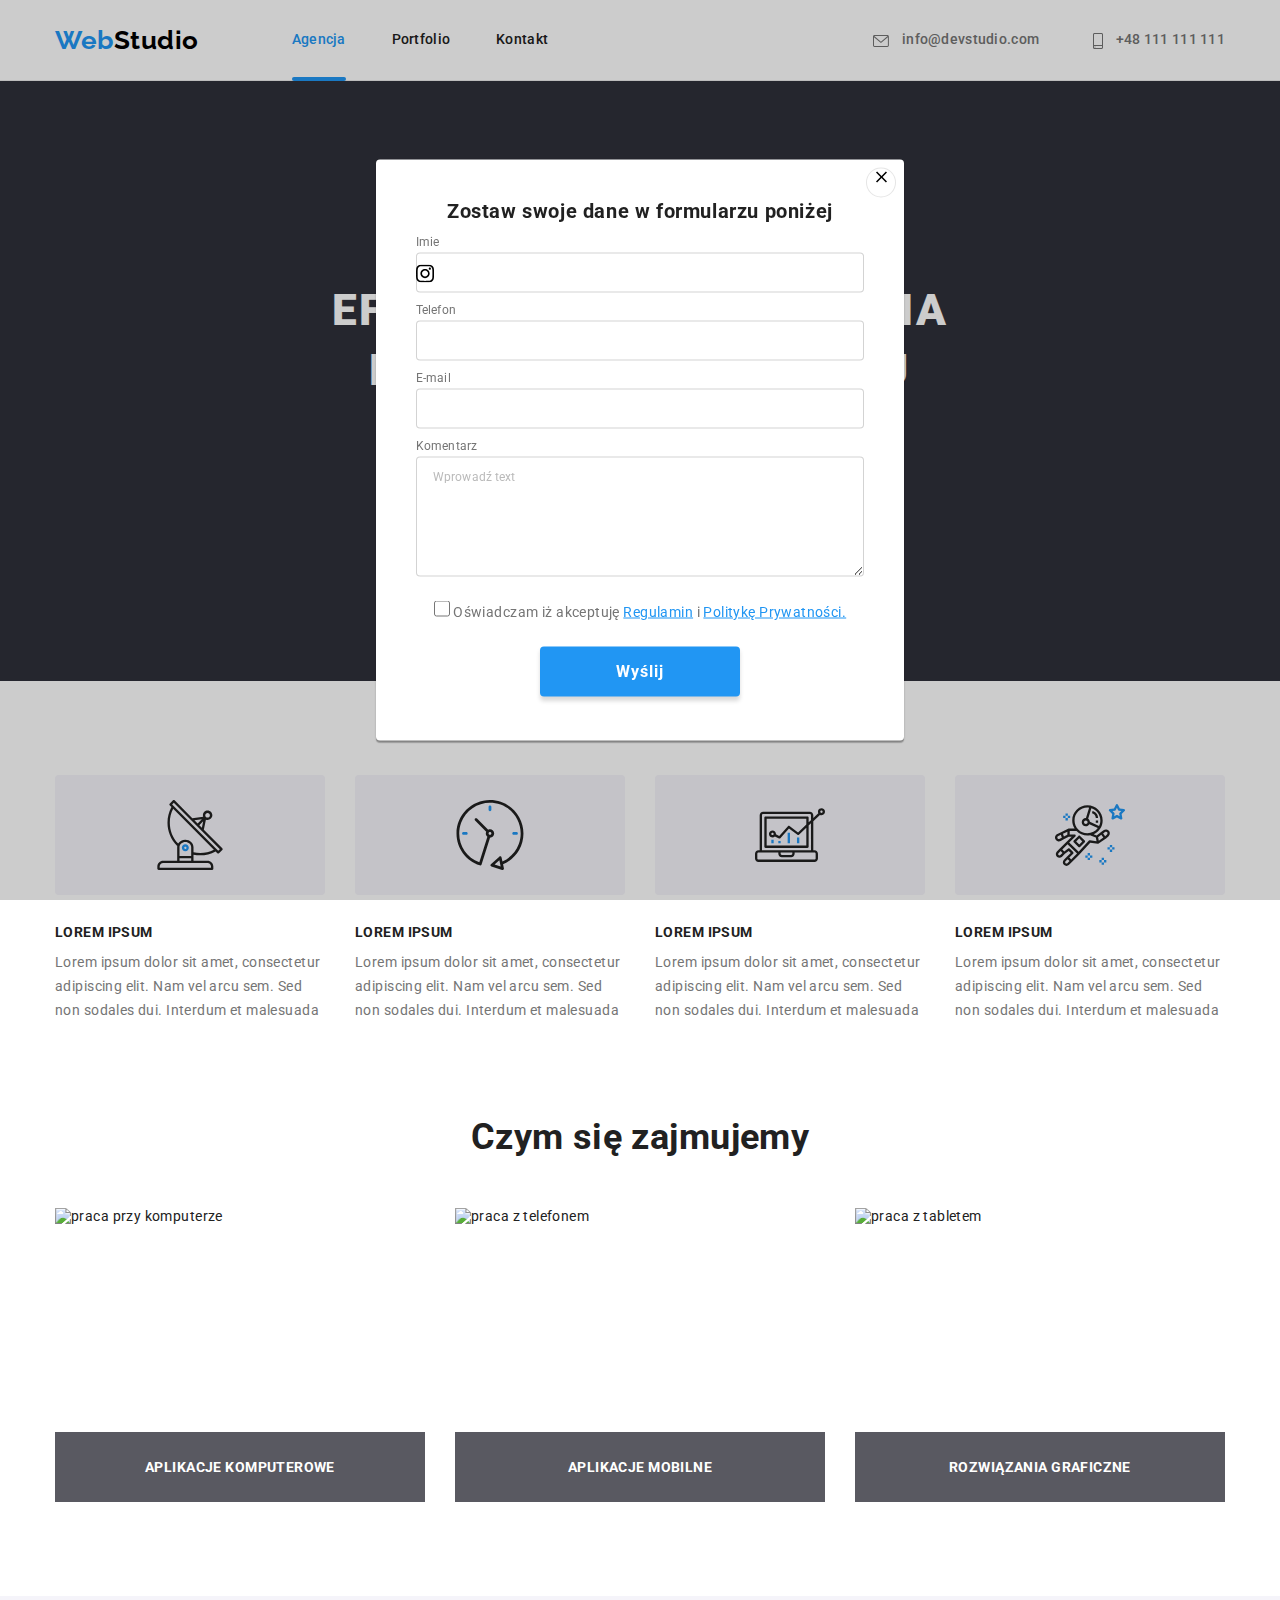
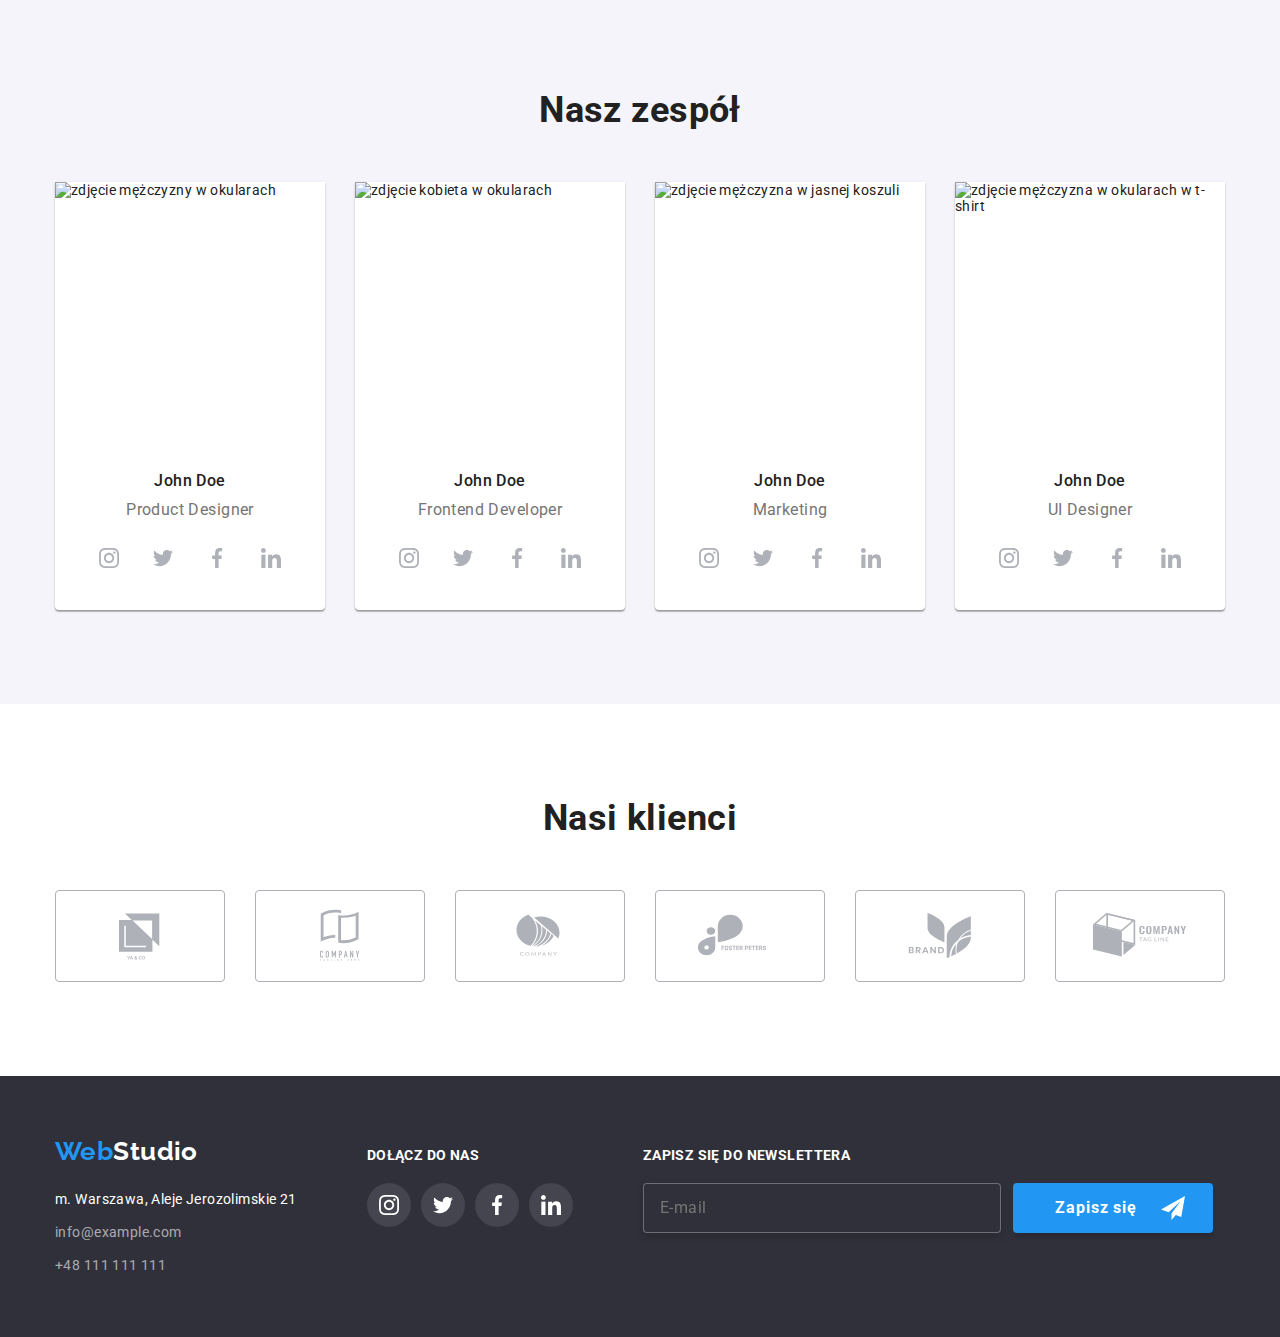
==== commit 1a726918: "." ====
--- a/index.html
+++ b/index.html
@@ -73,7 +73,10 @@
                 <h3>Zostaw swoje dane w formularzu poniżej</h3>
                 <div>
                   <p>Imie</p>
-                  <label>
+                  <label
+                    ><svg class="inform-icon" width="18px" height="18px">
+                      <use href="./images/icons.svg#icon-instagram-2"></use>
+                    </svg>
                     <input type="text" name="fname" />
                   </label>
                 </div>
--- a/css/styles.css
+++ b/css/styles.css
@@ -248,7 +248,7 @@
 .modal textarea {
   width: 100%;
   height: 120px;
-
+  padding: 12px 16px;
   font-weight: 400;
   font-size: 12px;
   line-height: 14px;
@@ -259,6 +259,15 @@
   border: 1px solid rgba(33, 33, 33, 0.2);
   border-radius: 4px;
   margin-bottom: 20px;
+}
+
+.modal textarea::placeholder {
+  font-weight: 400;
+  font-size: 12px;
+  line-height: 14px;
+  letter-spacing: 0.01em;
+
+  color: rgba(117, 117, 117, 0.5);
 }
 
 .modal input[type="checkbox"] {
@@ -291,6 +300,15 @@
   margin-bottom: 10px;
   border: 1px solid rgba(33, 33, 33, 0.2);
   border-radius: 4px;
+}
+
+.modal label {
+  position: relative;
+}
+
+.modal svg {
+  position: absolute;
+  top: 0;
 }
 
 .modal h3 {
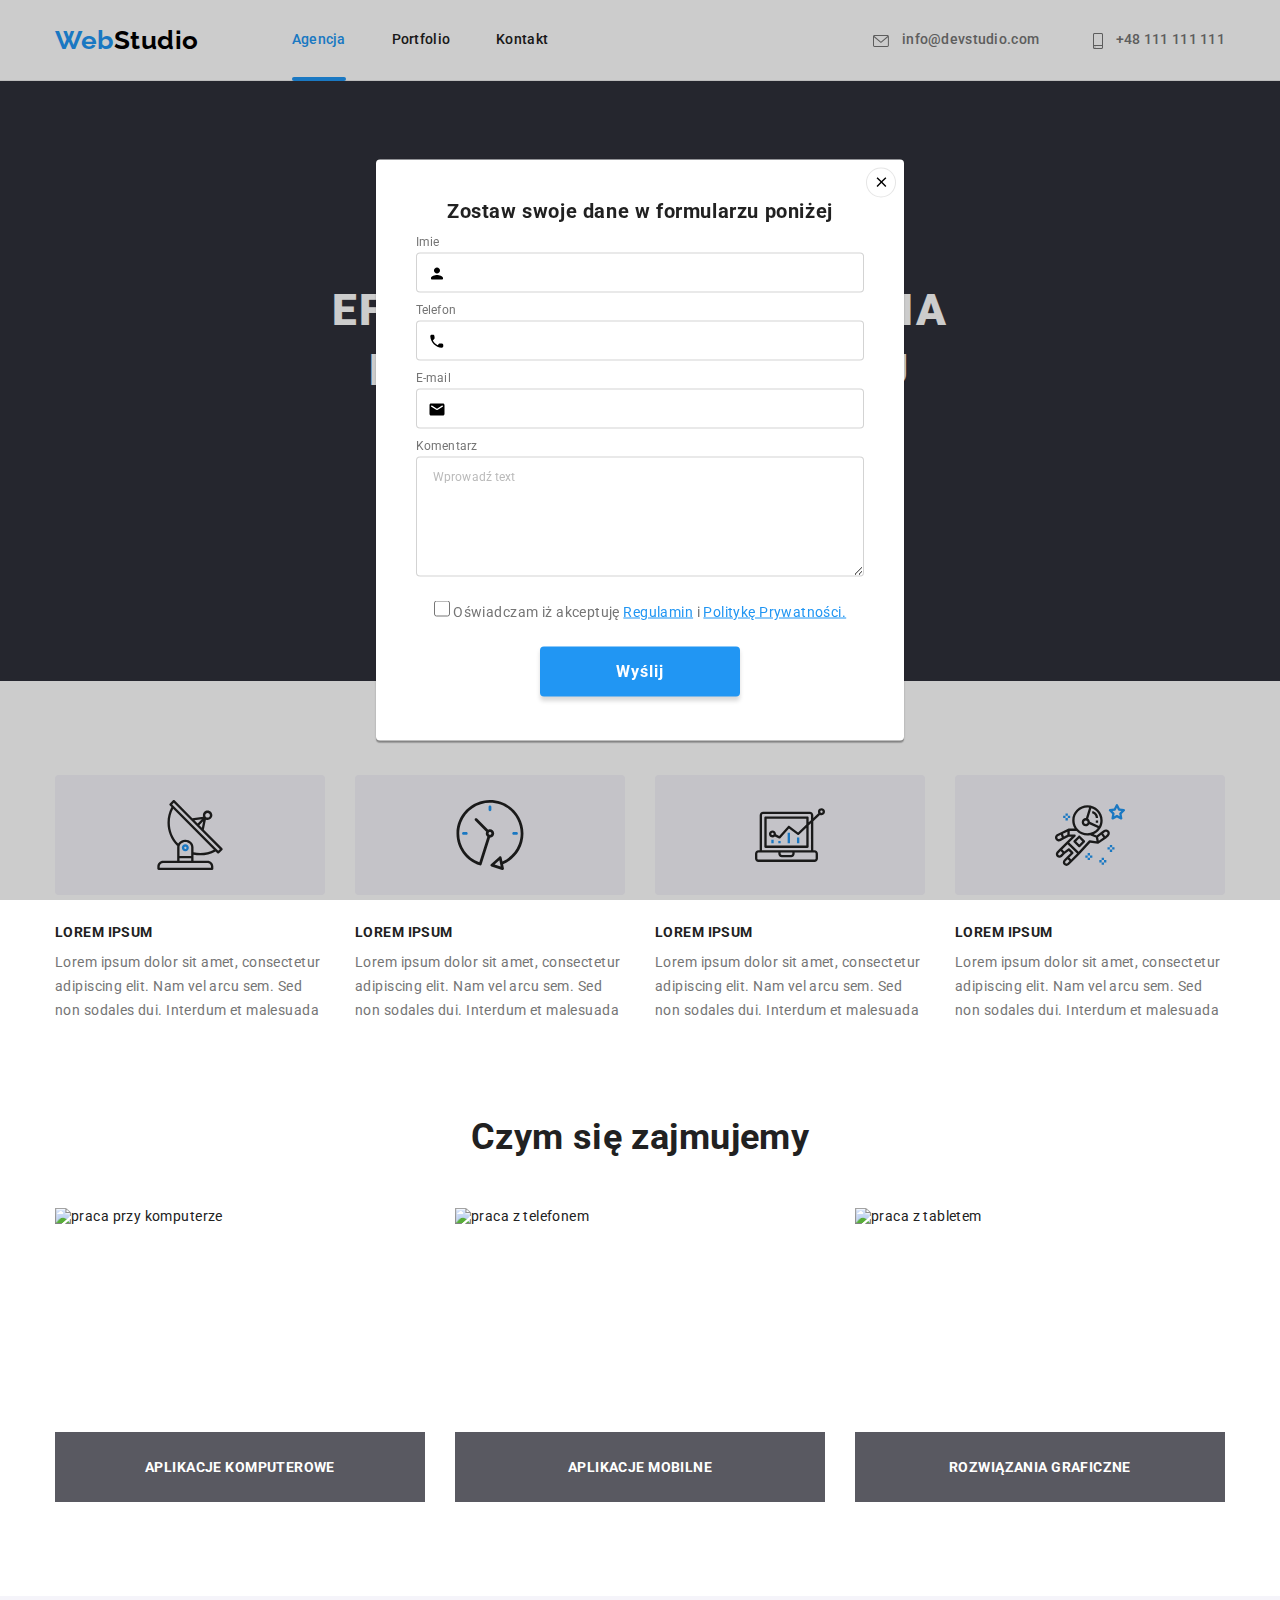
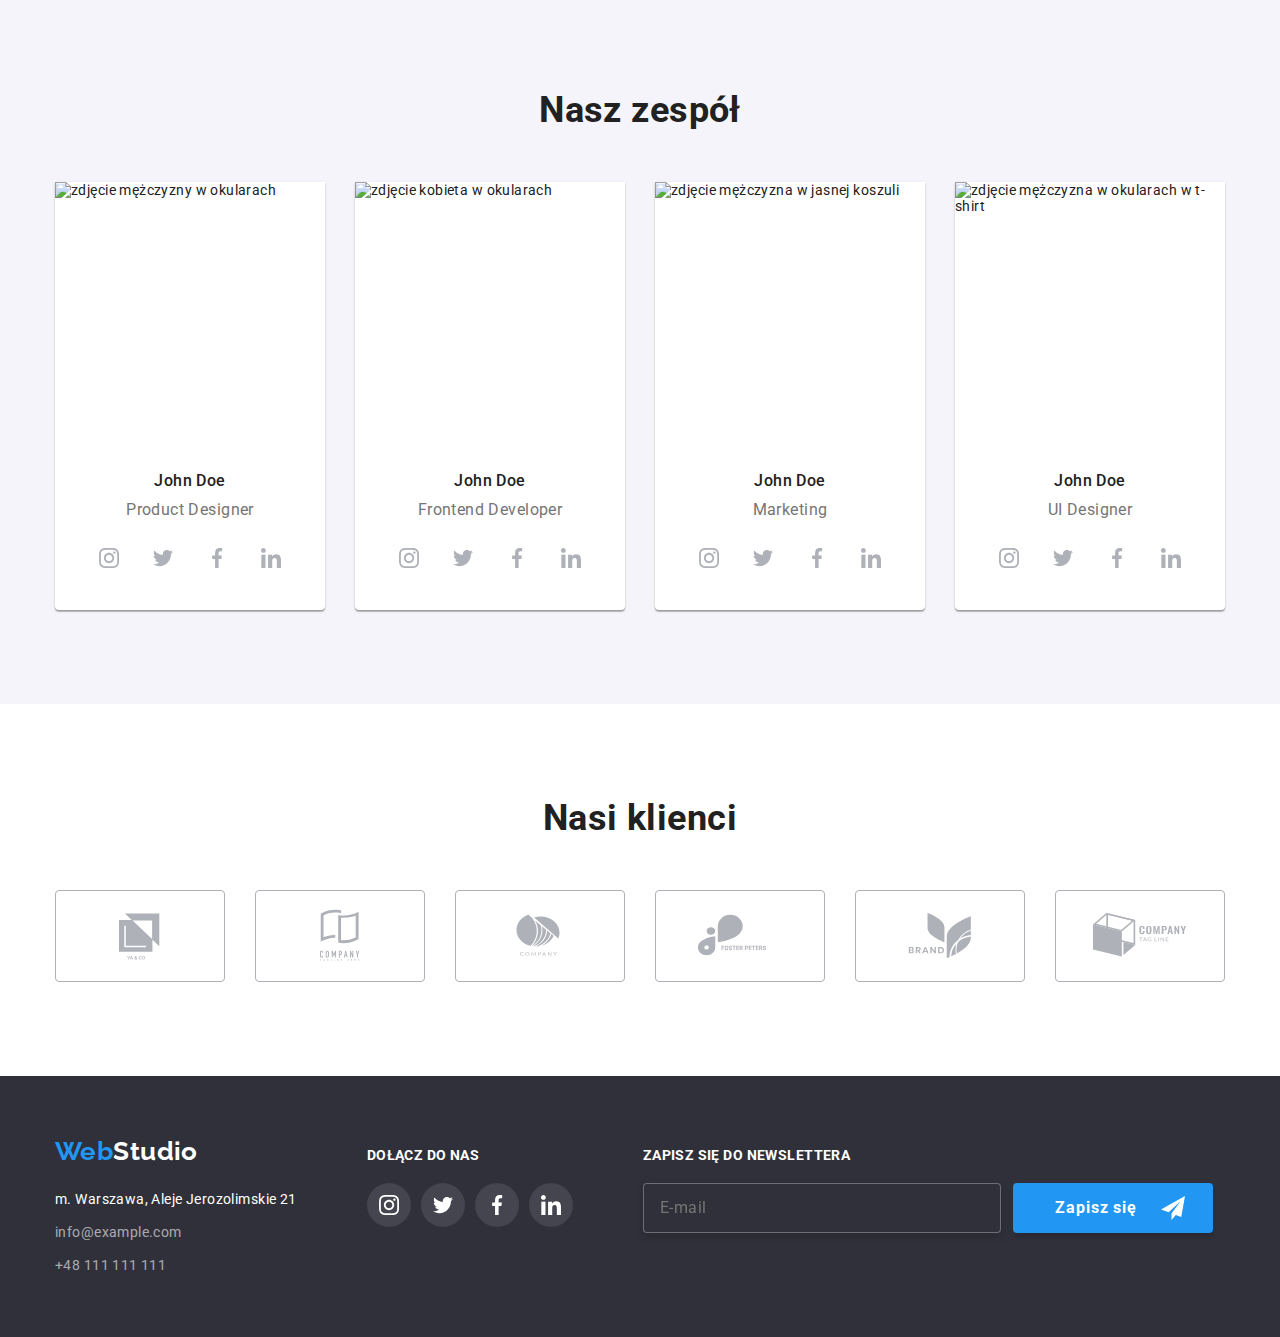
==== commit 25118135: "ikony form" ====
--- a/index.html
+++ b/index.html
@@ -60,7 +60,7 @@
           <div class="backdrop-shadow" data-modal>
             <div class="modal">
               <button type="button" class="modal-btn" data-modal-close>
-                <svg class="x-icon" width="18px" height="18px">
+                <svg width="18px" height="18px">
                   <use href="./images/icons.svg#icon-close"></use>
                 </svg>
               </button>
@@ -75,7 +75,7 @@
                   <p>Imie</p>
                   <label
                     ><svg class="inform-icon" width="18px" height="18px">
-                      <use href="./images/icons.svg#icon-instagram-2"></use>
+                      <use href="./images/icons.svg#icon-person-black"></use>
                     </svg>
                     <input type="text" name="fname" />
                   </label>
@@ -83,14 +83,20 @@
 
                 <div>
                   <p>Telefon</p>
-                  <label>
+                  <label
+                    ><svg class="inform-icon" width="18px" height="18px">
+                      <use href="./images/icons.svg#icon-phone-black"></use>
+                    </svg>
                     <input type="tel" name="phone" />
                   </label>
                 </div>
 
                 <div>
                   <p>E-mail</p>
-                  <label>
+                  <label
+                    ><svg class="inform-icon" width="18px" height="18px">
+                      <use href="./images/icons.svg#icon-email"></use>
+                    </svg>
                     <input type="email" name="e-mailo" />
                   </label>
                 </div>
--- a/css/styles.css
+++ b/css/styles.css
@@ -297,6 +297,7 @@
 .modal input {
   width: 100%;
   height: 40px;
+  padding-left: 42px;
   margin-bottom: 10px;
   border: 1px solid rgba(33, 33, 33, 0.2);
   border-radius: 4px;
@@ -306,9 +307,10 @@
   position: relative;
 }
 
-.modal svg {
+.inform-icon {
   position: absolute;
   top: 0;
+  left: 12px;
 }
 
 .modal h3 {
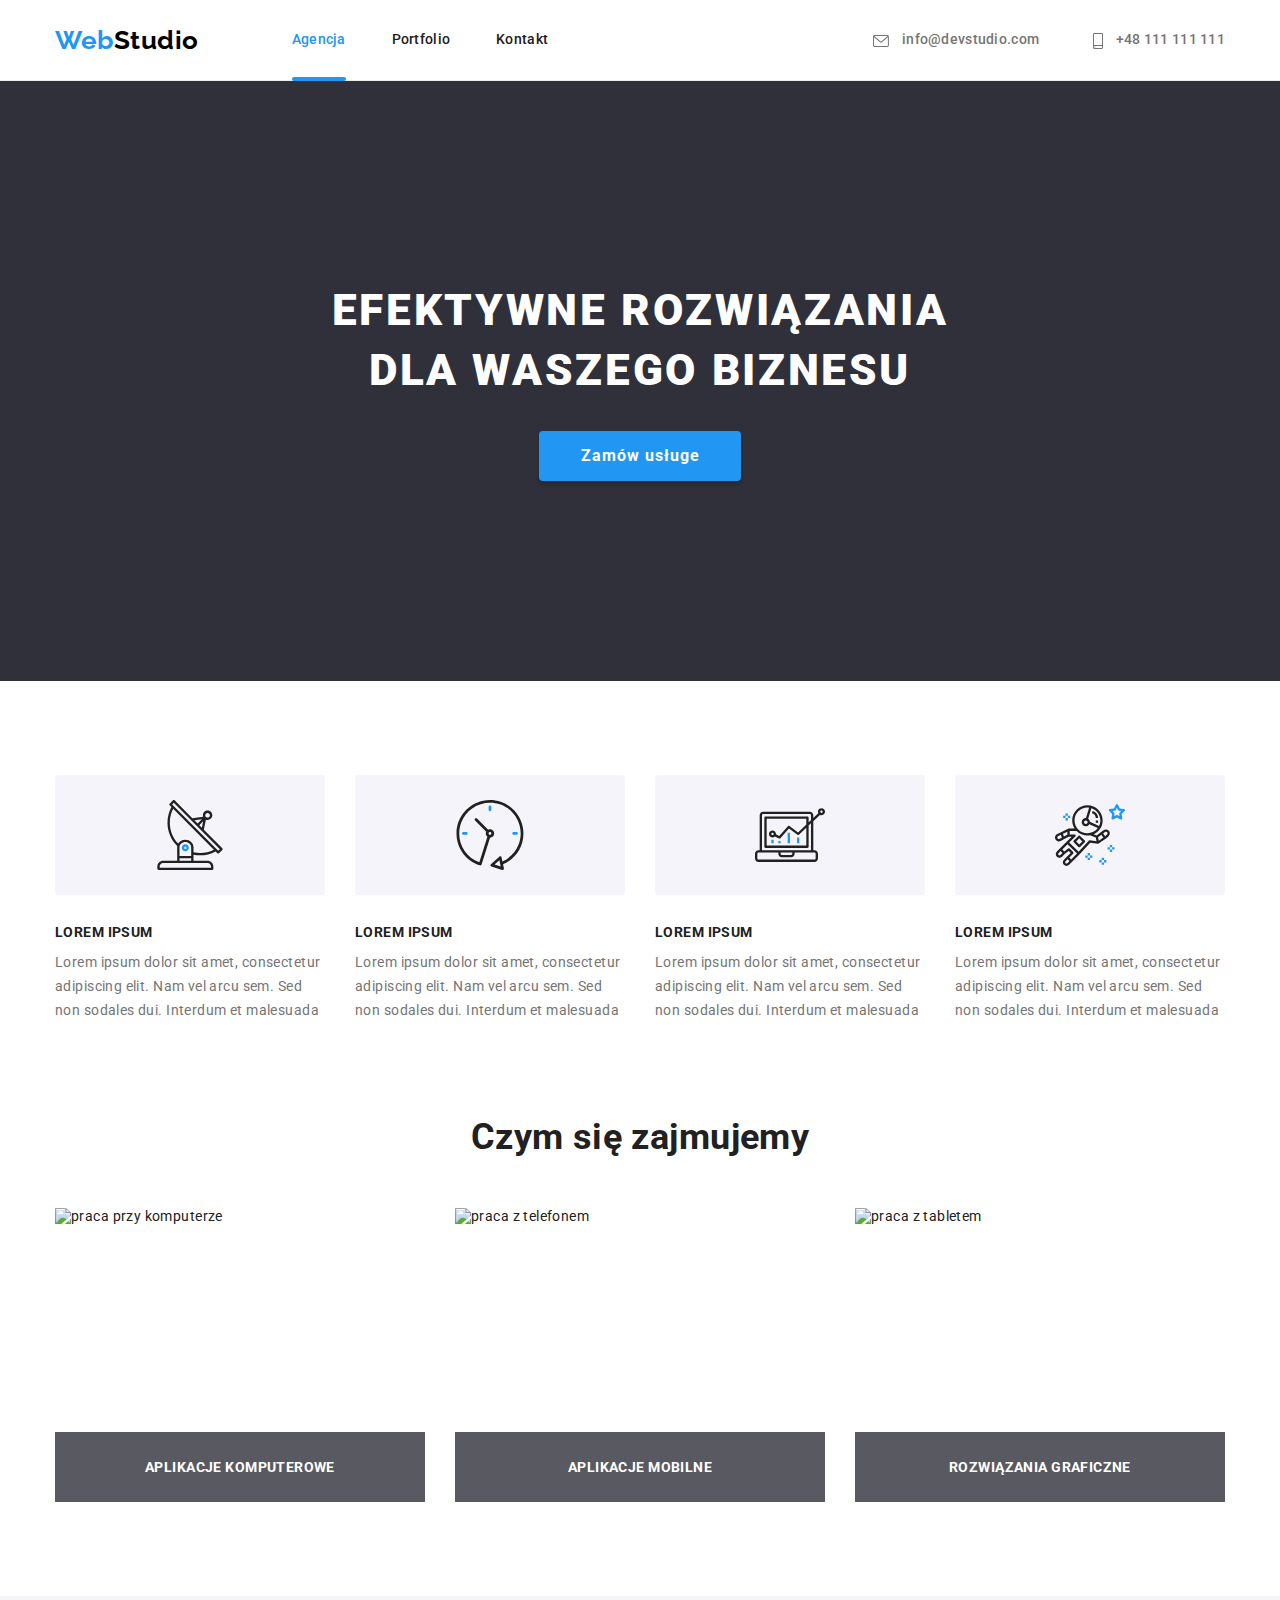
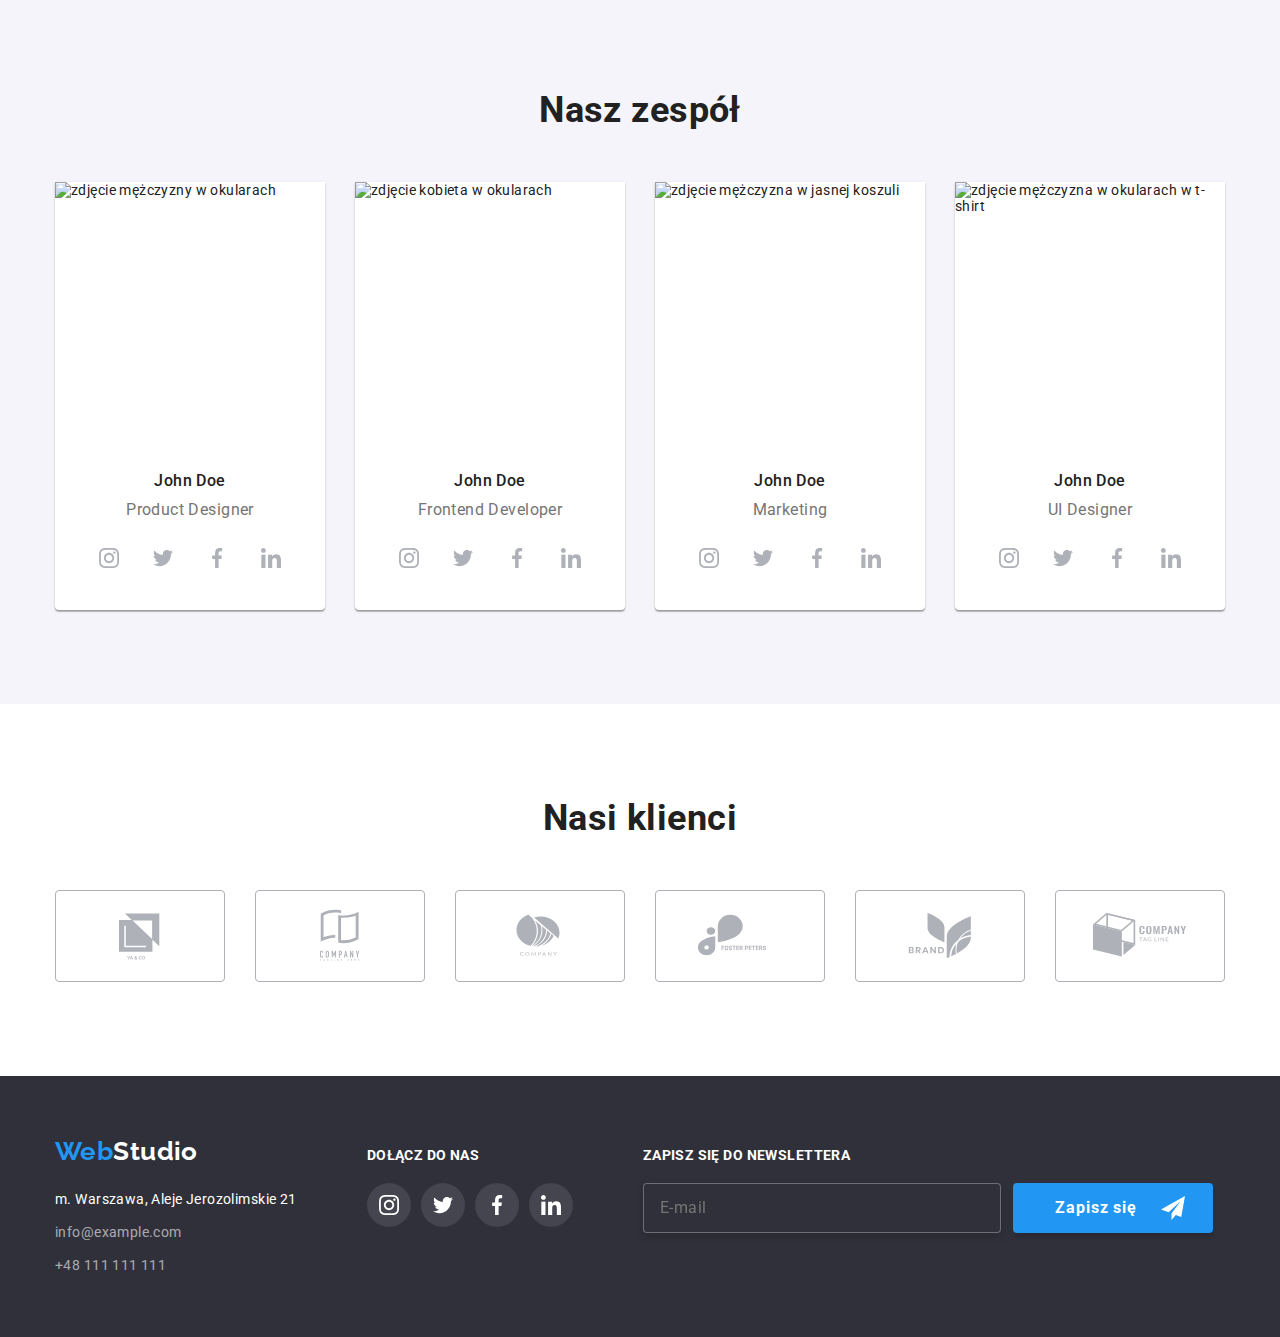
==== commit 51990724: "." ====
--- a/index.html
+++ b/index.html
@@ -57,47 +57,61 @@
             Zamów usługe
           </button>
           <!-- <div class="backdrop-shadow is-hidden" data-modal> -->
-          <div class="backdrop-shadow" data-modal>
+          <div class="backdrop-shadow is-hidden" data-modal>
             <div class="modal">
               <button type="button" class="modal-btn" data-modal-close>
                 <svg width="18px" height="18px">
                   <use href="./images/icons.svg#icon-close"></use>
                 </svg>
               </button>
-              <form
-                name="signup_form"
-                autocomplete="on"
-                novalidate
-                class="order-form"
-              >
+              <form name="signup_form" autocomplete="on" class="order-form">
                 <h3>Zostaw swoje dane w formularzu poniżej</h3>
                 <div>
                   <p>Imie</p>
-                  <label
-                    ><svg class="inform-icon" width="18px" height="18px">
+                  <label>
+                    <input
+                      class="modal-input"
+                      type="text"
+                      name="fname"
+                      required
+                      pattern="[A-Za-z ]{1,32}"
+                      minlength="4"
+                    />
+                    <svg class="inform-icon" width="18px" height="18px">
                       <use href="./images/icons.svg#icon-person-black"></use>
                     </svg>
-                    <input type="text" name="fname" />
                   </label>
                 </div>
 
                 <div>
                   <p>Telefon</p>
-                  <label
-                    ><svg class="inform-icon" width="18px" height="18px">
+                  <label>
+                    <input
+                      class="modal-input"
+                      type="tel"
+                      name="phone"
+                      required
+                      pattern="[0-9 +]{1,32}"
+                      minlength="9"
+                    />
+                    <svg class="inform-icon" width="18px" height="18px">
                       <use href="./images/icons.svg#icon-phone-black"></use>
                     </svg>
-                    <input type="tel" name="phone" />
                   </label>
                 </div>
 
                 <div>
                   <p>E-mail</p>
-                  <label
-                    ><svg class="inform-icon" width="18px" height="18px">
+                  <label>
+                    <input
+                      class="modal-input"
+                      type="email"
+                      name="e-mailo"
+                      required
+                    />
+                    <svg class="inform-icon" width="18px" height="18px">
                       <use href="./images/icons.svg#icon-email"></use>
                     </svg>
-                    <input type="email" name="e-mailo" />
                   </label>
                 </div>
 
@@ -113,8 +127,18 @@
                 </div>
 
                 <div>
-                  <label>
-                    <input type="checkbox" name="policy" value="policy" />
+                  <label class="custom-chkbox">
+                    <input
+                      type="checkbox"
+                      name="policy"
+                      value="policy"
+                      required
+                    />
+
+                    <svg class="checkbox-icon" width="16px" height="15px">
+                      <use href="./images/icons.svg#icon-Vector"></use>
+                    </svg>
+
                     <span
                       >Oświadczam iż akceptuję
                       <a class="policy-a" href="">Regulamin</a> i
@@ -511,7 +535,7 @@
             </ul>
           </div>
 
-          <form name="signup-form" autocomplete="on" novalidate>
+          <form name="signup-form" autocomplete="on">
             <div class="newsletter-flex">
               <div>
                 <p>Zapisz się do newslettera</p>
@@ -521,6 +545,7 @@
                     type="email"
                     name="email"
                     placeholder="E-mail"
+                    required
                   />
                 </label>
               </div>
--- a/css/styles.css
+++ b/css/styles.css
@@ -259,6 +259,11 @@
   border: 1px solid rgba(33, 33, 33, 0.2);
   border-radius: 4px;
   margin-bottom: 20px;
+  resize: none;
+}
+
+.modal textarea:focus {
+  outline-color: var(--brand-blue);
 }
 
 .modal textarea::placeholder {
@@ -270,20 +275,40 @@
   color: rgba(117, 117, 117, 0.5);
 }
 
-.modal input[type="checkbox"] {
-  /*  display: inline-flex; */
+.custom-chkbox input[type="checkbox"] {
+  margin: 0;
+  appearance: none;
+  vertical-align: middle; /* wyrownanie w pionie */
   width: 16px;
-  height: 16px;
-
-  margin-bottom: 30px;
+  height: 15px;
+  border: 1px solid rgba(33, 33, 33, 0.2);
+  border-radius: 2px;
+}
+
+.checkbox-icon {
+  position: absolute;
+  fill: var(--brand-white);
+  left: 0;
+  top: 1px;
+  opacity: 0;
+
+  transition-property: opacity;
+  transition-duration: 250ms;
+  transition-timing-function: cubic-bezier(0.4, 0, 0.2, 1);
+}
+
+.custom-chkbox input[type="checkbox"]:checked + .checkbox-icon {
+  background-color: var(--brand-blue);
+  border: none;
+  border: 1px solid var(--brand-blue);
+  border-radius: 2px;
+  opacity: 1;
 }
 
 .modal span {
   font-weight: 400;
   font-size: 14px;
   line-height: 24px;
-  /* identical to box height, or 171% */
-
   letter-spacing: 0.03em;
 
   color: var(--brand-grey);
@@ -294,7 +319,7 @@
   color: var(--brand-blue);
 }
 
-.modal input {
+.modal-input {
   width: 100%;
   height: 40px;
   padding-left: 42px;
@@ -303,6 +328,14 @@
   border-radius: 4px;
 }
 
+.modal-input:focus {
+  outline-color: var(--brand-blue);
+}
+
+.modal-input:focus + .inform-icon {
+  fill: var(--brand-blue);
+}
+
 .modal label {
   position: relative;
 }
@@ -311,6 +344,9 @@
   position: absolute;
   top: 0;
   left: 12px;
+  transition-property: fill;
+  transition-duration: 250ms;
+  transition-timing-function: cubic-bezier(0.4, 0, 0.2, 1);
 }
 
 .modal h3 {
@@ -334,6 +370,7 @@
 }
 
 .btn-send {
+  margin-top: 30px;
   width: 200px;
   height: 50px;
 
